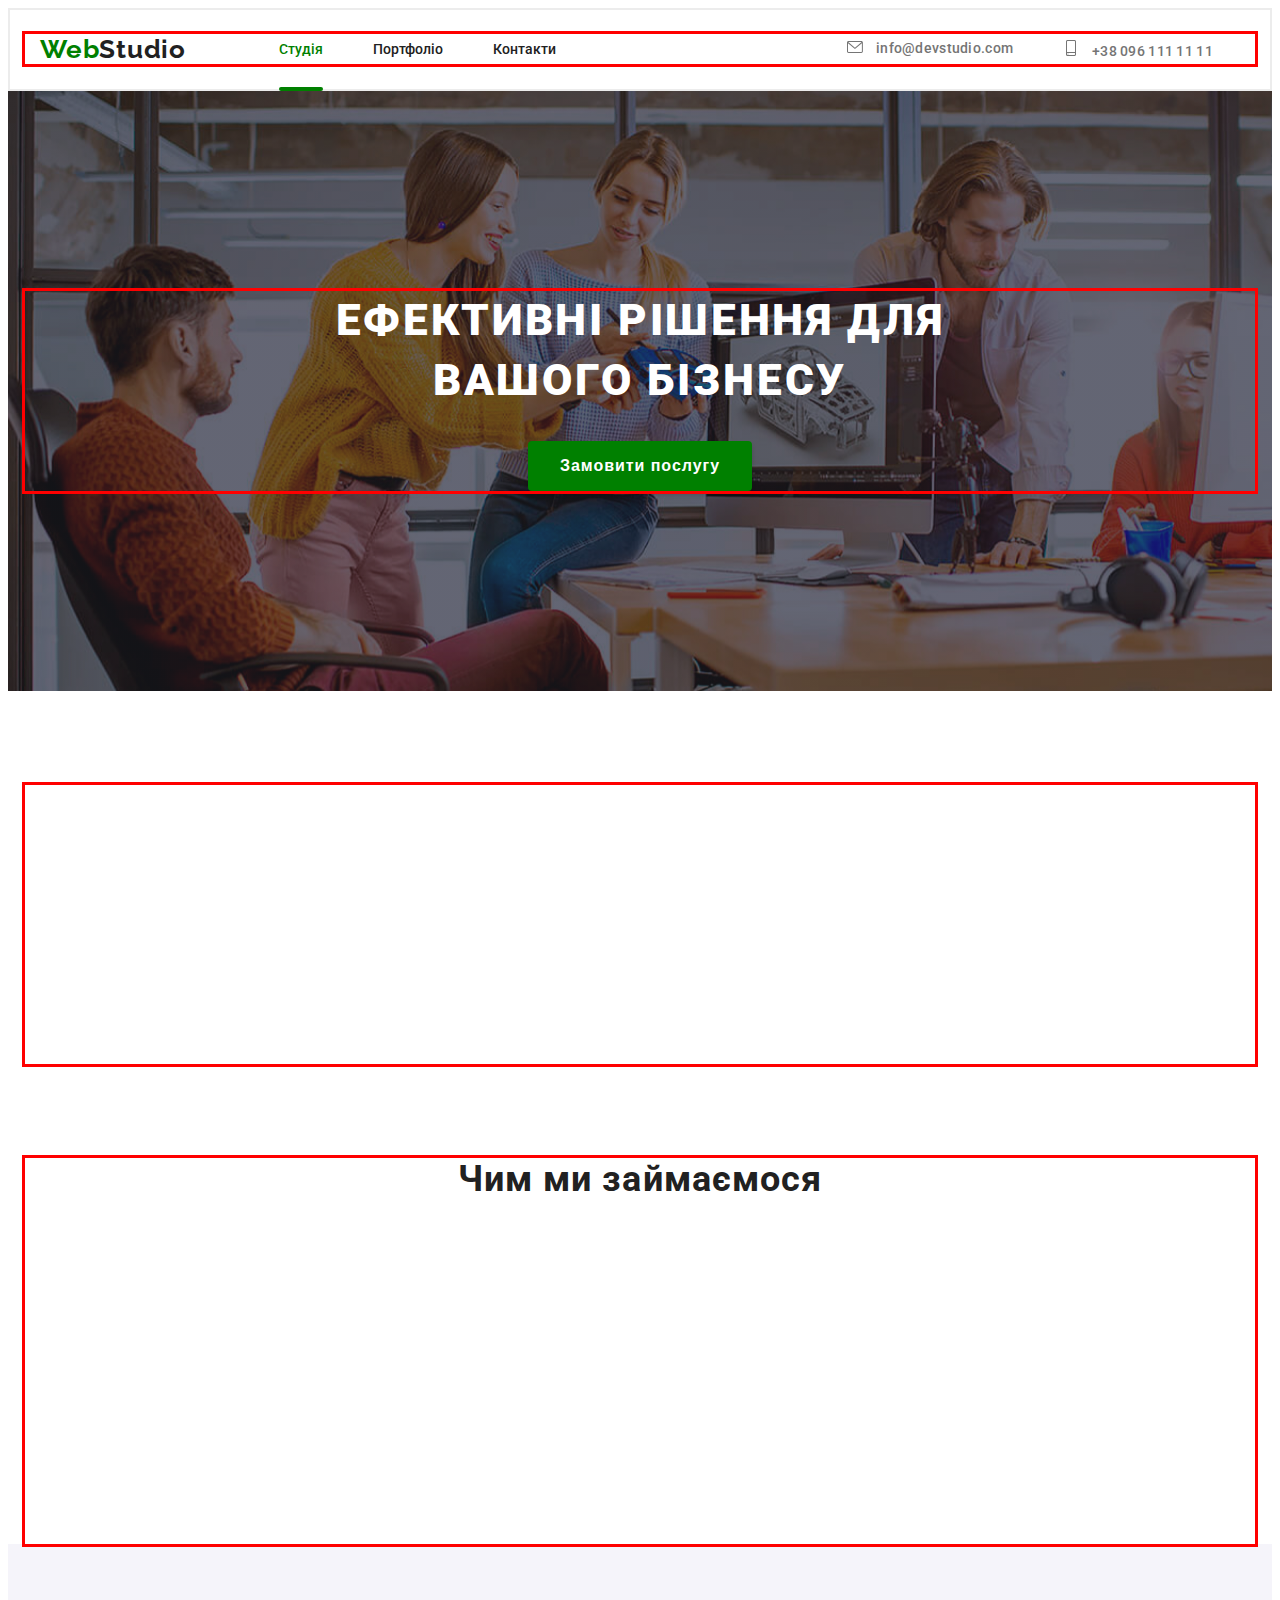
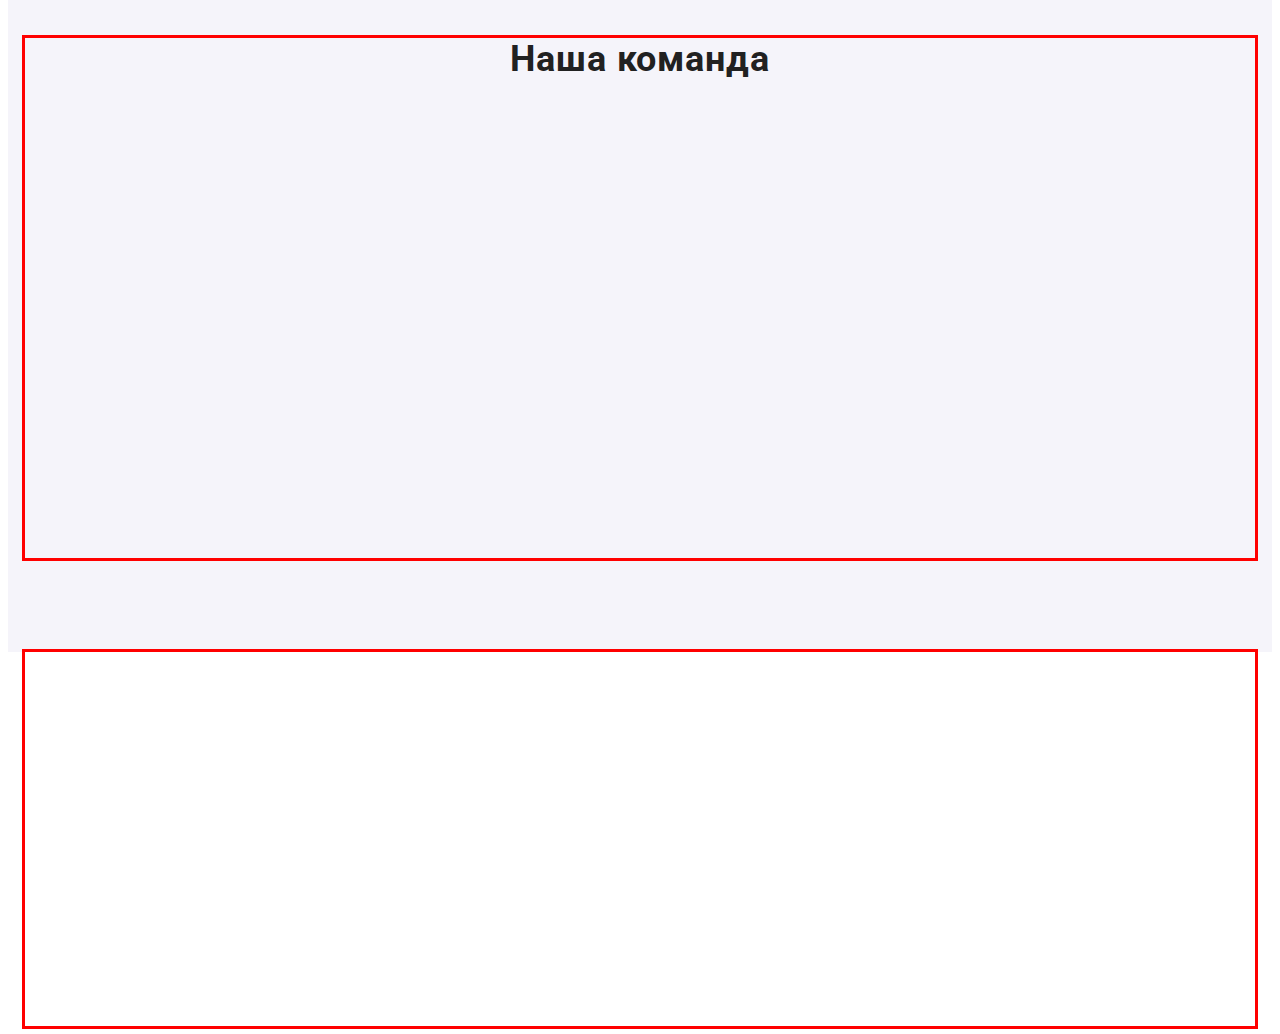
==== index.html @ 0316cc87 "adaptive" ====
<!DOCTYPE html>
<html lang="en">
  <head>
    <meta charset="UTF-8" />
    <meta name="viewport" content="width=device-width, initial-scale=1.0" />
    <title>Web Studio</title>
    <link rel="preconnect" href="https://fonts.googleapis.com" />
    <link rel="preconnect" href="https://fonts.gstatic.com" crossorigin />
    <link
      href="https://fonts.googleapis.com/css2?family=Raleway:wght@700&family=Roboto:wght@400;500;700;900&display=swap"
      rel="stylesheet"
    />
    <link
    rel="stylesheet"
    href="https://cdnjs.cloudflare.com/ajax/libs/animate.css/4.1.1/animate.min.css"
  />
  <link href="https://unpkg.com/aos@2.3.1/dist/aos.css" rel="stylesheet">
    <link rel="stylesheet" href="https://cdnjs.cloudflare.com/ajax/libs/modern-normalize/2.0.0/modern-normalize.min.css" integrity="sha512-4xo8blKMVCiXpTaLzQSLSw3KFOVPWhm/TRtuPVc4WG6kUgjH6J03IBuG7JZPkcWMxJ5huwaBpOpnwYElP/m6wg==" crossorigin="anonymous" referrerpolicy="no-referrer" />
    <link rel="stylesheet" href="./css/main.css">
  </head>
  <body>
    <!-- header -->
    <header class="header">
      <div class="container header__box" >
        <a href="./index.html"
          class="header__links"><span class="header__span1">Web</span><span class="header__span2">Studio</span></a
        >
        <ul class="header__list">
          <li class="header__item">
            <a href="./index.html" class="header__link header__after header__color">Студія</a>
          </li>
          <li class="header__item">
            <a href="./portfolio.html" class="header__link">Портфоліо</a>
          </li>
          <li class="header__item">
            <a href="" class="header__link">Контакти</a>
          </li>
        </ul>
        <ul class="header__lists">
          <li class="header__items">
            <svg class="header__email">
              <use href="./img/symboldefts.svg/icon.svg#icon-envelope"></use>
            </svg>
            <a href="mailto:info@devstudio.com" class="header__tel">info@devstudio.com</a>
          </li>
          <li class="header__items">
            <svg class="header__phone">
              <use href="./img/symboldefts.svg/icon.svg#icon-smartphone"></use>
            </svg>
            <a href="tel:+380961111111"  class="header__tel">+38 096 111 11 11</a>
          </li>
        </ul>
       <button class="header__button">
        <svg class="header__icon-menu">
          <use href="./img/symboldefts.svg/icon.svg#icon-menu"></use>
        </svg>
       </button>
       
      </div>
    </header>

    <!-- information -->

    <section class="information">
      <div class="container">
        <h1 class="information__title animate__heartBeat">ЕФЕКТИВНІ РІШЕННЯ ДЛЯ ВАШОГО БІЗНЕСУ</h1>
        <button type="button" class="information__button" data-modal-open>Замовити послугу</button>
      </div>
    </section>

    <!-- info -->

    <section class="info">
      <div class="container">
        <ul class="info__list">
          <li class="info__item1 info__item" data-aos="flip-left">
            <h2 class="info__text">Увага до деталей</h2>
            <p class="info__description">
              Ідейні міркування, і навіть початок повсякденної роботи з
              формування позиції.
            </p>
          </li>
          <li class="info__item2 info__item" data-aos="flip-left">
            <h2 class="info__text2">Пунктуальність</h2>
            <p class="info__description">
              Завдання організації, особливо рамки і місце навчання кадрів тягне
              у себе.
            </p>
          </li>
          <li class="info__item3 info__item" data-aos="flip-left">
            <h2 class="info__text3">Планування</h2>
            <p class="info__description">
              Так само консультація з широким активом значною мірою зумовлює.
            </p>
          </li>
          <li class="info__item4 info__item" data-aos="flip-left">
            <h2 class="info__text4">Сучасні технології</h2>
            <p class="info__description">
              Значимість цих проблем настільки очевидна, що реалізація планових
              завдань.
            </p>
          </li>
        </ul>
      </div>
    </section>

    <!-- labor -->

    <section class="labor">
      <div class="container">
        <h2 class="labor__title">Чим ми займаємося</h2>
        <ul class="labor__list">
          <li class="labor__item" data-aos="flip-left">
            
            <img src="./img/services2.jpg" class="labor__img" alt="img1" />
                <button class="labor__btn">ДЕСКТОПНІ ДОДАТКИ</button>
          </li>
          <li class="labor-item" data-aos="flip-left">
            <img src="./img/services1.jpg" class="labor__img" alt="imgsection" />
            <button class="labor__btn">МОБІЛЬНІ ДОДАТКИ</button>
          </li>
          <li class="labor-item" data-aos="flip-left">
            <img src="./img/services3.jpg" class="labor__img" alt="img3" />
            <button class="labor__btn">ДИЗАЙНЕРСЬКІ РІШЕННЯ</button>
          </li>
        </ul>
      </div>
    </section>

    <!-- employees -->

    <section class="employees">
      <div class="container">
        <h2 class="employees__title">Наша команда</h2>
        <ul class="employees__list">
          <li class="employees__item" data-aos="zoom-in-up">
            <img  src="./img/employees.jpg" class="employees__img" alt="employees"/>
            <h3 class="employees__text">Ігор Дем'яненко</h3>
            <p class="employees__description">Product Designer</p>
            <ul class="employees__svg-list">
              <li class="employees__svg-item">
            <svg class="employees__svg">
              <use href="./img/symboldefts.svg/icon.svg#icon-instagram"></use>
            </svg>
          </li>
          <li class="employees__svg-item">
            <svg class="employees__svg">
              <use href="./img/symboldefts.svg/icon.svg#icon-twitter">
            </svg>
          </li>
          <li class="employees__svg-item">
            <svg class="employees__svg">
              <use href="./img/symboldefts.svg/icon.svg#icon-facebook">
            </svg>
          </li>
          <li class="employees__svg-item">
            <svg class="employees__svg">
              <use href="./img/symboldefts.svg/icon.svg#icon-linkedin">
            </svg>
          </li>
          </ul>
          </li>
          <li class="employees__item" data-aos="zoom-in-up">
            <img src="./img/employees3.jpg" class="employees-img" alt="employees3"/>
            <h3 class="employees__text">Ольга Рєпіна</h3>
            <p class="employees__description">Frontend Developer</p>
            <ul class="employees__svg-list">
              <li class="employees__svg-item">
            <svg class="employees__svg">
              <use href="./img/symboldefts.svg/icon.svg#icon-instagram"></use>
            </svg>
          </li>
          <li class="employees__svg-item">
            <svg class="employees__svg">
              <use href="./img/symboldefts.svg/icon.svg#icon-twitter">
            </svg>
          </li>
          <li class="employees__svg-item">
            <svg class="employees__svg">
              <use href="./img/symboldefts.svg/icon.svg#icon-facebook">
            </svg>
          </li>
          <li class="employees__svg-item">
            <svg class="employees__svg">
              <use href="./img/symboldefts.svg/icon.svg#icon-linkedin">
            </svg>
          </li>
          </ul>
          </li>
          <li class="employees__item" data-aos="zoom-in-up">
            <img
              src="./img/employees2.jpg"
              class="employees-img"
              alt="employees2"
            />
            <h3 class="employees__text" >Микола Тарасов</h3>
            <p class="employees__description">Marketing</p>
            <ul class="employees__svg-list">
              <li class="employees__svg-item">
            <svg class="employees__svg">
              <use href="./img/symboldefts.svg/icon.svg#icon-instagram"></use>
            </svg>
          </li>
          <li class="employees__svg-item">
            <svg class="employees__svg">
              <use href="./img/symboldefts.svg/icon.svg#icon-twitter">
            </svg>
          </li>
          <li class="employees__svg-item">
            <svg class="employees__svg">
              <use href="./img/symboldefts.svg/icon.svg#icon-facebook">
            </svg>
          </li>
          <li class="employees__svg-item">
            <svg class="employees__svg">
              <use href="./img/symboldefts.svg/icon.svg#icon-linkedin">
            </svg>
          </li>
          </ul>
          </li>
          <li class="employees__item" data-aos="zoom-in-up">
            <img src="./img/imemployees4.jpg" class="employees-img" alt="employees4"/>
            <h3 class="employees__text">Михайло Єрмаков</h3>
            <p class="employees__description">UI Designer</p>
            <ul class="employees__svg-list">
              <li class="employees__svg-item">
            <svg class="employees__svg">
              <use href="./img/symboldefts.svg/icon.svg#icon-instagram"></use>
            </svg>
          </li>
          <li class="employees__svg-item">
            <svg class="employees__svg">
              <use href="./img/symboldefts.svg/icon.svg#icon-twitter">
            </svg>
          </li>
          <li class="employees__svg-item">
            <svg class="employees__svg">
              <use href="./img/symboldefts.svg/icon.svg#icon-facebook">
            </svg>
          </li>
          <li class="employees__svg-item">
            <svg class="employees__svg">
              <use href="./img/symboldefts.svg/icon.svg#icon-linkedin">
            </svg>
          </li>
          </ul>
          </li>
        </ul>
      </div>
    </section>
     <section class="customers">
      <div class="container">
      <h2 class="customers__title" data-aos="fade-right"
      data-aos-offset="300"
      data-aos-easing="ease-in-sine">Постійні клієнти</h2>
      <ul class="customers__list">
        
        <li class="customers__item" data-aos="fade-up"
        data-aos-duration="3000">
        <svg class="customers__svg">
          <use href="./img/symboldefts.svg/icon.svg#icon-logo"></use>
        </svg>
      </li>
        <li class="customers__item" data-aos="fade-up"
        data-aos-duration="3000">
        <svg class="customers__svg">
          <use href="./img/symboldefts.svg/icon.svg#icon-company"></use>
        </svg>
      </li>
        <li class="customers__item" data-aos="fade-up"
        data-aos-duration="3000">
        <svg class="customers__svg">
          <use href="./img/symboldefts.svg/icon.svg#icon-company2"></use>
        </svg>
      </li>
        <li class="customers__item" data-aos="fade-up"
        data-aos-duration="3000">
        <svg class="customers__svg">
          <use href="./img/symboldefts.svg/icon.svg#icon-logo-faster"></use>
        </svg>
      </li>
        <li class="customers__item" data-aos="fade-up"
        data-aos-duration="3000">
        <svg class="customers__svg">
          <use href="./img/symboldefts.svg/icon.svg#icon-brand"></use>
        </svg>
      </li>
      <li class="customers__item" data-aos="fade-up"
      data-aos-duration="3000">
      <svg class="customers__svg">
        <use href="./img/symboldefts.svg/icon.svg#icon-company3"></use>
      </svg>
    </li>
      </ul>
    </div>
    </section>
      <!-- <footer class="foot">
      <div class="container  box-container">
        <div class="foot__flex">
        <div class="flex__footer">
        <h2 class="foot__text">
          <span class="foot__span1">Web</span><span class="foot__span2">Studio</span>
        </h2>
        <div class="foot__email-tel">
        <address class="foot__adres">м. Київ, пр-т Лесі Українки, 26</address>

        <a href="mailto:info@devstudio.com" class="foot__mailto">info@devstudio.com</a>
        <a href="tel:+380961111111" class="foot__tel">+38 096 111 11 11</a>
      </div>
      </div>
    <div class="footer__flex-footer2"> 
        <h2 class="foot__sot-title">ПРИЄДНУЙТЕСЬ</h2>
        <ul class="foot__svg-list">
          <li class="foot__svg-item">
        <svg class="foot__svg">
          <use href="./img/symboldefts.svg/icon.svg#icon-instagram"></use>
        </svg>
      </li>
      <li class="foot__svg-item">
        <svg class="foot__svg">
          <use href="./img/symboldefts.svg/icon.svg#icon-twitter"></svg>
        </svg>
      </li>
      <li class="foot__svg-item">
        <svg class="foot__svg">
          <use href="./img/symboldefts.svg/icon.svg#icon-facebook"></svg>
        </svg>
      </li>
      <li class="foot__svg-item">
        <svg class="foot__svg">
          <use href="./img/symboldefts.svg/icon.svg#icon-linkedin"></svg>
        </svg>
      </li>
      </ul>
  </div>

  <div class="flex__footer3">
    <h2 class="foot__flex-title">Підишіться на розсилку</h2>
    <form action="">
    <input type="email" placeholder="E-mail" class="foot__flex-input">
    <button type="button" class="foot__flex-button">Підписатися
      <svg class="foot__telega" xmlns="http://www.w3.org/2000/svg" width="24" height="24" viewBox="0 0 24 24" fill="none">
        <path d="M24 0L0 13.5L7.66994 16.3407L19.5 5.25002L10.5017 17.3896L10.509 17.3923L10.5 17.3896V24.0001L14.8013 18.982L20.2501 21.0001L24 0Z" fill="white"/>
        </svg>
      </button>
    </form>
  </div>
</div>
</div>

    </footer>   -->
    <!-- <div class="beckgdrop is-hidden" data-modal>
      <div class="beckgdrop__modal">
        <div class="beckgdrop__close-box" data-modal-close>
        <svg class="beckgdrop__close">
          <use href="./img/symboldefts.svg/icon.svg#icon-close"></use>
        </svg>
      </div>
        <h2 class="beckgdrop__modal-title">Залиште свої дані, ми вам передзвонимо</h2>
        <h1 class="title">
          
        </h1>
        <form action="">
          <ul class="beckgdrop__form-list">
            <li class="beckgdrop__form-item">
          <p class="beckgdrop__fotm-title">Ім'я</p>
          <div class="beckgdrop__box">
            <svg class="beckgdrop__modal-svg">
              <use href="./img/symboldefts.svg/icon.svg#icon-person"></use>
            </svg>
          <input type="text" class="beckgdrop__form-input">
          
        </div>
        </li>
        <li class="beckgdrop__form-item">
          <p class="beckgdrop__fotm-title">Телефон</p>
          <div class="beckgdrop__box">
            <svg class="beckgdrop__modal-svg">
              <use href="./img/symboldefts.svg/icon.svg#icon-phone"></use>
            </svg>
          <input type="tel" class="beckgdrop__form-input">
          
        </div>
        </li>
        <li class="beckgdrop__form-item">
          <p class="beckgdrop__fotm-title">Пошта</p>
          <div class="beckgdrop__box">
            <svg class="beckgdrop__modal-svg">
              <use href="./img/symboldefts.svg/icon.svg#icon-email"></use>
            </svg>
          <input type="email" class="beckgdrop__form-input">
        </div>
        </li>
        <li class="beckgdrop__form-item">
          <p class="beckgdrop__fotm-title">Коментар</p>
          <div class="beckgdrop__box-big">
          <input type="text" class="beckgdrop__input-for" placeholder="Введіть текст">
        </div>
        </li>
        </ul>
        <div class="beckgdrop__modal-box">
          <input class="beckgdrop__modal-checkbox" type="checkbox">
          <p class="beckgdrop__modal-description">Погоджуюся з розсилкою та приймаю  <span class="beckgdrop__modal-span">Умови договору</span></p>
        </div>
        <button class="beckgdrop__modal-button" type="submit">Відправити</button>
        </form>
      </div>
    </div> -->
    <script src="https://unpkg.com/aos@2.3.1/dist/aos.js"></script>
    <script>
      AOS.init();
    </script>
    <script src="./js/modal.js"></script>
  </body>
</html>
---- css/main.css ----
h1, h2, ul, li, h3, a, div, p {
  padding: 0;
  margin: 0;
}

a {
  text-decoration: none;
}

img {
  display: block;
  width: 100%;
  max-width: 100%;
  height: auto;
}

li {
  list-style: none;
}

button {
  border: none;
  background: none;
}

input {
  outline: none;
}

.beckgdrop__box-big, .beckgdrop__box, .beckgdrop__close-box, .foot__svg-item, .customers__svg, .customers__item, .employees__svg-item, .header__tel:focus, .header__tel, .header__items, .header__link:focus, .header__link, .header__item {
  transition-duration: 250ms;
  transition-timing-function: cubic-bezier(0.4, 0, 0.2, 1);
}

.container {
  width: 100%;
  margin: 0 auto;
  padding: 0 15px;
  outline: solid red;
}
@media screen and (min-width: 480px) {
  .container {
    max-width: 480px;
  }
}
@media screen and (min-width: 768px) {
  .container {
    max-width: 768px;
  }
}
@media screen and (min-width: 1200px) {
  .container {
    max-width: 1200px;
  }
}

.but {
  width: 24px;
  height: 24px;
  fill: #fff;
  margin-top: 13px;
}

body {
  font-family: Roboto;
  font-size: 14px;
}

ul {
  list-style: none;
}

a {
  text-decoration: none;
}

button:hover {
  cursor: pointer;
}

.header {
  padding-bottom: 25px;
  padding-top: 10px;
  border: #ECECEC solid 2px;
}
@media screen and (min-width: 768px) {
  .header {
    padding-top: 14px;
  }
}
@media screen and (min-width: 1200px) {
  .header {
    padding-top: 24px;
  }
}
.header__links {
  text-align: center;
  animation-name: fone;
  animation-duration: 2s;
}
.header__span1 {
  color: green;
  font-family: Raleway;
  font-size: 24px;
  font-weight: 700;
  line-height: normal;
  letter-spacing: 0.72px;
}
@media screen and (min-width: 1200px) {
  .header__span1 {
    letter-spacing: 0.78px;
    font-size: 26px;
  }
}
.header__span2 {
  color: #212121;
  font-family: Raleway;
  font-size: 24px;
  font-weight: 700;
  line-height: normal;
  letter-spacing: 0.72px;
}
@media screen and (min-width: 1200px) {
  .header__span2 {
    letter-spacing: 0.78px;
    font-size: 26px;
  }
}
.header__list {
  display: none;
}
@media screen and (min-width: 768px) {
  .header__list {
    margin-left: 88px;
    gap: 50px;
    display: flex;
  }
}
@media screen and (min-width: 1200px) {
  .header__list {
    margin-left: 93px;
    gap: 50px;
  }
}
.header__item {
  position: relative;
  transition-property: fill;
}
.header__link {
  color: #212121;
  font-size: 14px;
  font-weight: 500;
  line-height: normal;
  transition-property: color;
}
.header__link:focus {
  color: green;
  font-size: 14px;
  font-weight: 500;
  line-height: normal;
  transition-property: color;
}
.header__link:hover {
  color: green;
}
.header__after::after {
  display: block;
  content: "";
  border-radius: 2px;
  background: green;
  width: 100%;
  height: 4px;
  position: absolute;
  top: 46px;
  left: 0px;
}
.header__color {
  color: green;
}
.header__lists {
  display: none;
}
@media screen and (min-width: 768px) {
  .header__lists {
    gap: 10px;
    display: flex;
    flex-direction: column;
    margin-left: 73px;
  }
}
@media screen and (min-width: 1200px) {
  .header__lists {
    gap: 50px;
    flex-direction: row;
    margin-left: 291px;
  }
}
.header__items {
  align-items: center;
  transition-property: fill;
}
.header__items:hover .header__email {
  fill: green;
}
.header__items:hover .header__phone {
  fill: green;
}
.header__email {
  width: 16px;
  height: 12px;
  width: 16px;
  height: 12px;
  margin-right: 10px;
  fill: #757575;
}
.header__phone {
  fill: #757575;
  width: 16px;
  height: 16px;
  margin-right: 10px;
}
.header__tel {
  color: #757575;
  font-size: 14px;
  font-weight: 500;
  line-height: normal;
  letter-spacing: 0.28px;
  transition-property: color;
}
.header__tel:focus {
  color: green;
  font-size: 14px;
  font-weight: 500;
  line-height: normal;
  letter-spacing: 0.28px;
  transition-property: color;
}
.header__tel:hover {
  color: green;
}
.header__icon-menu {
  width: 40px;
  height: 40px;
  margin-left: auto;
}
@media screen and (min-width: 768px) {
  .header__icon-menu {
    display: none;
  }
}
.header__button {
  margin-left: auto;
}
@media screen and (min-width: 768px) {
  .header__button {
    display: none;
  }
}
@media screen and (min-width: 1200px) {
  .header__button {
    display: none;
  }
}
.header__box {
  display: flex;
  align-items: center;
}

.information {
  background-image: linear-gradient(rgba(47, 48, 58, 0.4), rgba(47, 48, 58, 0.4)), url(../img/Img.png);
  background-size: cover;
  font-size: 44px;
  margin-left: auto;
  margin-right: auto;
  max-width: 1600px;
  padding-top: 200px;
  padding-bottom: 200px;
}
.information__title {
  margin-left: auto;
  margin-right: auto;
  color: #fff;
  text-align: center;
  font-size: 26px;
  font-weight: 900;
  line-height: 161.538%;
  letter-spacing: 1.56px;
  text-transform: uppercase;
  margin-bottom: 30px;
}
@media screen and (min-width: 768px) {
  .information__title {
    width: 360px;
  }
}
@media screen and (min-width: 1200px) {
  .information__title {
    line-height: 136.364%;
    letter-spacing: 2.64px;
    font-size: 44px;
    width: 696px;
  }
}
.information__button:focus {
  border-radius: 4px;
  background: green;
  box-shadow: 0px 4px 4px 0px rgba(0, 0, 0, 0.15);
  font-size: 16px;
  font-weight: 700;
  line-height: 187.5%;
  letter-spacing: 0.96px;
  color: #fff;
  font-size: 16px;
  margin-left: 492px;
  padding-left: 32px;
  padding-top: 10px;
  padding-bottom: 10px;
  padding-right: 32px;
}
.information__button {
  display: block;
  margin-right: auto;
  margin-left: auto;
  border-radius: 4px;
  background: green;
  box-shadow: 0px 4px 4px 0px rgba(0, 0, 0, 0.15);
  font-size: 16px;
  font-weight: 700;
  line-height: 187.5%;
  letter-spacing: 0.96px;
  color: #fff;
  font-size: 16px;
  padding-left: 24px;
  padding-right: 24px;
  padding-top: 10px;
  padding-bottom: 10px;
}
@media screen and (min-width: 1200px) {
  .information__button {
    padding-left: 32px;
    padding-right: 32px;
  }
}

.info {
  padding-top: 60px;
  padding-bottom: 60px;
}
@media screen and (min-width: 1200px) {
  .info {
    padding-top: 94px;
    padding-bottom: 94px;
  }
}
.info__list {
  display: block;
  gap: 30px;
}
@media screen and (min-width: 768px) {
  .info__list {
    display: flex;
    flex-wrap: wrap;
  }
}
@media screen and (min-width: 1200px) {
  .info__list {
    display: flex;
    gap: 30px;
  }
}
.info__item1::before {
  background-color: #F5F4FA;
  background-repeat: no-repeat;
  content: "";
  background-image: url(../img/antenna\ 1.png);
  background-position: center;
  display: block;
  margin-bottom: 30px;
  height: 120px;
}
@media screen and (min-width: 768px) {
  .info__item1::before {
    width: 354px;
    height: 120px;
  }
}
@media screen and (min-width: 1200px) {
  .info__item1::before {
    width: 270px;
    height: 120px;
  }
}
.info__item {
  max-width: 450px;
}
@media screen and (min-width: 768px) {
  .info__item {
    max-width: 354px;
  }
}
@media screen and (min-width: 1200px) {
  .info__item {
    max-width: 270px;
  }
}
.info__text {
  color: #212121;
  font-size: 14px;
  font-weight: 700;
  line-height: normal;
  letter-spacing: 0.42px;
  text-transform: uppercase;
  margin-bottom: 12px;
  text-align: center;
}
@media screen and (min-width: 768px) {
  .info__text {
    text-align: left;
  }
}
.info__description {
  color: #757575;
  font-size: 14px;
  font-weight: 400;
  line-height: 171.429%;
  letter-spacing: 0.42px;
  margin-bottom: 30px;
}
.info__item2::before {
  background-color: #F5F4FA;
  content: "";
  height: 120px;
  background-repeat: no-repeat;
  background-image: url(../img/clock\ 1.png);
  background-position: center;
  display: block;
  margin-bottom: 30px;
}
@media screen and (min-width: 768px) {
  .info__item2::before {
    width: 354px;
    height: 120px;
  }
}
@media screen and (min-width: 1200px) {
  .info__item2::before {
    width: 270px;
    height: 120px;
  }
}
.info__text2 {
  color: #212121;
  font-size: 14px;
  font-weight: 700;
  line-height: normal;
  letter-spacing: 0.42px;
  text-transform: uppercase;
  margin-bottom: 12px;
  text-align: center;
}
@media screen and (min-width: 768px) {
  .info__text2 {
    text-align: left;
  }
}
.info__item3::before {
  background-color: #F5F4FA;
  content: "";
  max-width: 450px;
  height: 120px;
  background-repeat: no-repeat;
  display: block;
  background-image: url(../img/diagram\ 1.png);
  margin-bottom: 30px;
  background-position: center;
}
@media screen and (min-width: 768px) {
  .info__item3::before {
    width: 354px;
    height: 120px;
  }
}
@media screen and (min-width: 1200px) {
  .info__item3::before {
    width: 270px;
    height: 120px;
  }
}
.info__text3 {
  color: #212121;
  font-size: 14px;
  font-weight: 700;
  line-height: normal;
  letter-spacing: 0.42px;
  text-transform: uppercase;
  margin-bottom: 12px;
  text-align: center;
}
@media screen and (min-width: 768px) {
  .info__text3 {
    text-align: left;
  }
}
.info__item4::before {
  background-color: #F5F4FA;
  content: "";
  max-width: 450px;
  height: 120px;
  background-repeat: no-repeat;
  display: block;
  background-image: url(../img/astronaut\ 1.png);
  background-position: center;
  margin-bottom: 30px;
}
@media screen and (min-width: 768px) {
  .info__item4::before {
    width: 354px;
    height: 120px;
  }
}
@media screen and (min-width: 1200px) {
  .info__item4::before {
    width: 270px;
    height: 120px;
  }
}
.info__text4 {
  color: #212121;
  font-size: 14px;
  font-weight: 700;
  line-height: normal;
  letter-spacing: 0.42px;
  text-transform: uppercase;
  margin-bottom: 12px;
  text-align: center;
}
@media screen and (min-width: 768px) {
  .info__text4 {
    text-align: left;
  }
}

.labor {
  padding-bottom: 94px;
  padding-top: 0px;
  display: none;
}
@media screen and (min-width: 1200px) {
  .labor {
    display: inline;
  }
}
.labor__title {
  color: #212121;
  text-align: center;
  font-size: 36px;
  font-weight: 700;
  line-height: normal;
  letter-spacing: 1.08px;
  margin-bottom: 50px;
}
.labor__list {
  display: flex;
  gap: 30px;
}
.labor__btn {
  width: 370px;
  height: 70px;
  background: rgba(47, 48, 58, 0.8);
  color: #fff;
  text-align: center;
  font-family: Roboto;
  font-size: 14px;
  font-weight: 700;
  letter-spacing: 0.42px;
  position: absolute;
  bottom: 0px;
  left: 0px;
}
.labor__item {
  position: relative;
}

.employees {
  padding-top: 94px;
  padding-bottom: 94px;
  background: #F5F4FA;
}
.employees__title {
  color: #212121;
  text-align: center;
  font-size: 28px;
  font-weight: 700;
  line-height: normal;
  letter-spacing: 1.08px;
  margin-bottom: 50px;
}
@media screen and (min-width: 1200px) {
  .employees__title {
    letter-spacing: 0.84px;
    font-size: 36px;
  }
}
.employees__list {
  display: flex;
  margin-left: auto;
  margin-right: auto;
  flex-direction: column;
  gap: 30px;
}
@media screen and (min-width: 768px) {
  .employees__list {
    flex-direction: row;
    flex-wrap: wrap;
  }
}
.employees__item {
  background-color: #fff;
  box-shadow: 0px 2px 1px 0px rgba(0, 0, 0, 0.2), 0px 1px 1px 0px rgba(0, 0, 0, 0.14), 0px 1px 3px 0px rgba(0, 0, 0, 0.12);
  border-radius: 0px 0px 4px 4px;
}
@media screen and (min-width: 768px) {
  .employees__item {
    width: 354px;
    height: 536px;
  }
}
@media screen and (min-width: 1200px) {
  .employees__item {
    width: 270px;
    height: 428px;
  }
}
.employees__text {
  color: #212121;
  text-align: center;
  font-size: 16px;
  font-weight: 500;
  line-height: normal;
  letter-spacing: 0.48px;
  padding-top: 30px;
}
.employees__description {
  color: #757575;
  text-align: center;
  font-size: 16px;
  font-weight: 400;
  line-height: 118.75%;
  letter-spacing: 0.48px;
  padding-top: 10px;
}
.employees__svg-list {
  display: flex;
  gap: 10px;
  margin-left: 32px;
  padding-top: 28px;
  margin-right: 32px;
  padding-top: 20px;
  padding-bottom: 36px;
  justify-content: center;
}
.employees__svg-item {
  border-radius: 50%;
  transition-property: background-color;
}
.employees__svg-item:hover .employees__svg {
  fill: #fff;
}
.employees__svg {
  width: 20px;
  height: 20px;
  fill: #757575;
}
.employees__svg-item:hover {
  background-color: green;
  border-radius: 50%;
}
.employees__svg-item:hover {
  background-color: green;
  border-radius: 50%;
}
.employees__svg-item {
  width: 44px;
  height: 44px;
  text-align: center;
  padding-left: 12px;
  padding-top: 12px;
  padding-right: 12px;
  padding-bottom: 12px;
}
.employees__svg-item {
  width: 44px;
  height: 44px;
  text-align: center;
  padding-left: 12px;
  padding-top: 12px;
  padding-right: 12px;
  padding-bottom: 12px;
  border-radius: 50%;
  background-color: rgba(255, 255, 255, 0.1);
  transition-property: background-color;
}

.customers__title {
  text-align: center;
  font-family: Roboto;
  font-size: 28px;
  font-style: normal;
  font-weight: 700;
  line-height: normal;
  letter-spacing: 0.84px;
  padding-top: 60px;
  margin-bottom: 30px;
}
@media screen and (min-width: 1200px) {
  .customers__title {
    font-size: 36px;
    line-height: 1.16;
    padding-top: 94px;
    margin-bottom: 50px;
  }
}
.customers__list {
  display: flex;
  flex-wrap: wrap;
  gap: 30px;
  padding-bottom: 94px;
  justify-content: center;
}
.customers__item {
  width: 210px;
  height: 92px;
  border-radius: 4px;
  border: 1px solid #AFB1B8;
  transition-property: color;
}
@media screen and (min-width: 768px) {
  .customers__item {
    width: 226px;
    height: 92px;
  }
}
@media screen and (min-width: 1200px) {
  .customers__item {
    width: 170px;
    height: 92px;
  }
}
.customers__item:hover {
  border: 1px solid green;
}
.customers__item:hover .customers__svg {
  fill: green;
}
.customers__svg {
  width: 106px;
  height: 60px;
  fill: grey;
  margin-top: 16px;
  margin-bottom: 16px;
  margin-left: 52px;
  margin-right: 52px;
  transition-property: fill;
}
@media screen and (min-width: 768px) {
  .customers__svg {
    margin-left: 60px;
    margin-right: 60px;
  }
}
@media screen and (min-width: 768px) and (min-width: 1200px) {
  .customers__svg {
    margin-left: 32px;
    margin-right: 32px;
  }
}
.customers__svg:hover {
  fill: green;
}

.foot {
  background-color: #2F303A;
  margin-left: auto;
  margin-right: auto;
  padding-top: 60px;
  padding-bottom: 60px;
}
.foot__flex {
  display: flex;
  flex-direction: column;
}
.foot__flex-footer {
  margin-right: 70px;
  height: 100px;
}
.foot__svg {
  width: 20px;
  height: 20px;
  fill: #757575;
}
.foot__svg-list {
  display: flex;
  gap: 10px;
  margin-left: 32px;
  padding-top: 28px;
  margin-right: 32px;
  padding-top: 20px;
}
.foot__span1 {
  color: green;
  font-family: Raleway;
  font-size: 24px;
  font-weight: 700;
  line-height: normal;
  letter-spacing: 0.78px;
}
@media screen and (min-width: 1200px) {
  .foot__span1 {
    font-size: 26px;
  }
}
.foot__span2 {
  color: #fff;
  font-family: Raleway;
  font-size: 24px;
  font-weight: 700;
  line-height: normal;
  letter-spacing: 0.78px;
}
@media screen and (min-width: 1200px) {
  .foot__span2 {
    font-size: 26px;
  }
}
.foot__email-tel {
  display: flex;
  flex-direction: column;
}
.foot__adres {
  color: #fff;
  font-size: 14px;
  font-weight: 400;
  line-height: 1.714;
  font-style: normal;
  margin-bottom: 9px;
}
.foot__tel {
  color: rgba(255, 255, 255, 0.6);
}
.foot__mailto {
  color: rgba(255, 255, 255, 0.6);
  font-size: 14px;
  font-weight: 400;
  line-height: 171.4%;
  margin-bottom: 9px;
}
.foot__sot-title {
  color: #fff;
  font-family: Roboto;
  font-size: 14px;
  font-style: normal;
  font-weight: 700;
  line-height: normal;
  letter-spacing: 0.42px;
  padding-left: 69px;
}
.foot__svg-item {
  border-radius: 50%;
  transition-property: background-color;
}
.foot__flex-title {
  color: #FFF;
  font-family: Roboto;
  font-size: 14px;
  font-style: normal;
  font-weight: 700;
  line-height: normal;
  letter-spacing: 0.42px;
  padding-left: 95px;
}
.foot__flex-input {
  padding-top: 15px;
  padding-bottom: 15px;
  padding-left: 16px;
  padding-right: 295px;
  color: rgba(255, 255, 255, 0.6);
  font-family: Roboto;
  font-size: 16px;
  font-style: normal;
  font-weight: 400;
  line-height: 20px;
  letter-spacing: 0.48px;
  width: 358px;
  height: 50px;
  border-radius: 4px;
  border: 1px solid rgba(255, 255, 255, 0.3);
  background: rgba(33, 150, 243, 0);
  box-shadow: 0px 4px 4px 0px rgba(0, 0, 0, 0.15);
  margin-left: 93px;
  margin-top: 20px;
}
.foot__svg-list {
  display: flex;
  gap: 10px;
  padding-top: 20px;
  padding-left: 35px;
}
.foot__svg-list {
  display: flex;
  gap: 10px;
  margin-left: 32px;
  padding-top: 28px;
  margin-right: 32px;
}
.foot__svg-item:hover .foot__svg {
  fill: #fff;
}
.foot__svg {
  width: 20px;
  height: 20px;
  fill: #fff;
}
.foot__svg-item:hover {
  background-color: green;
  border-radius: 50%;
}
.foot__svg-item:hover {
  background-color: green;
  border-radius: 50%;
}
.foot__svg-item {
  width: 44px;
  height: 44px;
  text-align: center;
  padding-left: 12px;
  padding-top: 12px;
  padding-right: 12px;
  padding-bottom: 12px;
}
.foot__svg-item {
  width: 44px;
  height: 44px;
  text-align: center;
  padding-left: 12px;
  padding-top: 12px;
  padding-right: 12px;
  padding-bottom: 12px;
  border-radius: 50%;
  background-color: rgba(255, 255, 255, 0.1);
  transition-property: background-color;
}
.foot__flex-button {
  padding-top: 10px;
  padding-bottom: 10px;
  padding-left: 28px;
  padding-right: 62px;
  color: #fff;
  text-align: center;
  font-family: Roboto;
  font-size: 16px;
  font-style: normal;
  font-weight: 700;
  line-height: 30px;
  letter-spacing: 0.96px;
  border-radius: 4px;
  background: green;
  box-shadow: 0px 4px 4px 0px rgba(0, 0, 0, 0.15);
  width: 200px;
  height: 50px;
  flex-shrink: 0;
  margin-left: 12px;
  position: relative;
}
.foot__telega {
  position: absolute;
  top: 13px;
  left: 148px;
}
.foot__text {
  margin-bottom: 20px;
}

.beckgdrop {
  display: flex;
  align-items: center;
  justify-content: center;
  width: 100%;
  height: 100%;
  background: rgba(0, 0, 0, 0.2);
  position: fixed;
  top: 0px;
  left: 0px;
  transition: opacity 250ms linear, visibility 250ms linear;
  transition-timing-function: cubic-bezier(0.4, 0, 0.2, 1);
}
.beckgdrop__modal {
  width: 528px;
  height: 581px;
  flex-shrink: 0;
  border-radius: 4px;
  background: #fff;
  box-shadow: 0px 1px 3px 0px rgba(0, 0, 0, 0.12), 0px 1px 1px 0px rgba(0, 0, 0, 0.14), 0px 2px 1px 0px rgba(0, 0, 0, 0.2);
}
.beckgdrop__close-box {
  width: 30px;
  height: 30px;
  display: flex;
  border: 1px solid rgba(0, 0, 0, 0.1);
  border-radius: 50%;
  margin-left: 490px;
  margin-top: 8px;
  margin-right: 8px;
  align-items: center;
  justify-content: center;
  transition-property: fill;
}
.beckgdrop__close-box:hover .beckgdrop__close {
  fill: green;
}
.beckgdrop__close {
  width: 18px;
  height: 18px;
  cursor: pointer;
}
.beckgdrop__modal-title {
  margin-left: 40px;
  margin-right: 40px;
}
.beckgdrop__form-list {
  padding-left: 41px;
  padding-right: 39px;
  margin-top: 2px;
}
.beckgdrop__fotm-title {
  color: #757575;
  font-family: Roboto;
  font-size: 12px;
  font-style: normal;
  font-weight: 400;
  line-height: normal;
  margin-top: 10px;
}
.beckgdrop__box {
  width: 448px;
  height: 40px;
  border-radius: 4px;
  border: 1px solid rgba(33, 33, 33, 0.2);
  padding-top: 11px;
  padding-bottom: 11px;
  padding-left: 12px;
  padding-right: 12px;
  transition-property: border, fill;
}
.beckgdrop__box:hover {
  fill: green;
  border: 1px solid green;
  cursor: pointer;
}
.beckgdrop__modal-svg {
  width: 18px;
  height: 18px;
}
.beckgdrop__form-input {
  border: none;
  width: 394px;
}
.beckgdrop__box-big {
  display: block;
  width: 448px;
  height: 120px;
  border-radius: 4px;
  border: 1px solid rgba(33, 33, 33, 0.2);
  padding: 12px 16px 82px 16px;
  transition-property: border;
}
.beckgdrop__box-big:hover {
  border: 1px solid green;
}
.beckgdrop__input-for {
  outline: none;
  border: none;
  color: rgba(117, 117, 117, 0.5);
  font-family: "Roboto";
  font-size: 12px;
  font-style: normal;
  font-weight: 400;
  line-height: normal;
  letter-spacing: 0.12px;
  width: 400px;
}
.beckgdrop__modal-box {
  display: flex;
  margin-top: 20px;
  margin-bottom: 30px;
  gap: 7px;
  padding-left: 54px;
  padding-right: 39px;
}
.beckgdrop__modal-checkbox:hover {
  cursor: pointer;
}
.beckgdrop__modal-span {
  color: green;
  font-family: "Roboto";
  font-size: 14px;
  font-style: normal;
  font-weight: 400;
  line-height: 24px;
  letter-spacing: 0.42px;
  text-decoration-line: underline;
}
.beckgdrop__modal-button {
  border-radius: 4px;
  background-color: green;
  box-shadow: 0px 4px 4px 0px rgba(0, 0, 0, 0.15);
  color: #fff;
  text-align: center;
  font-family: "Roboto";
  font-size: 16px;
  font-weight: 700;
  line-height: 30px;
  letter-spacing: 0.96px;
  width: 200px;
  height: 50px;
  flex-shrink: 0;
  border: none;
  margin-left: 165px;
  margin-right: 163px;
}

.beckgdrop.is-hidden {
  visibility: hidden;
  opacity: 0;
  pointer-events: none;
}/*# sourceMappingURL=main.css.map */
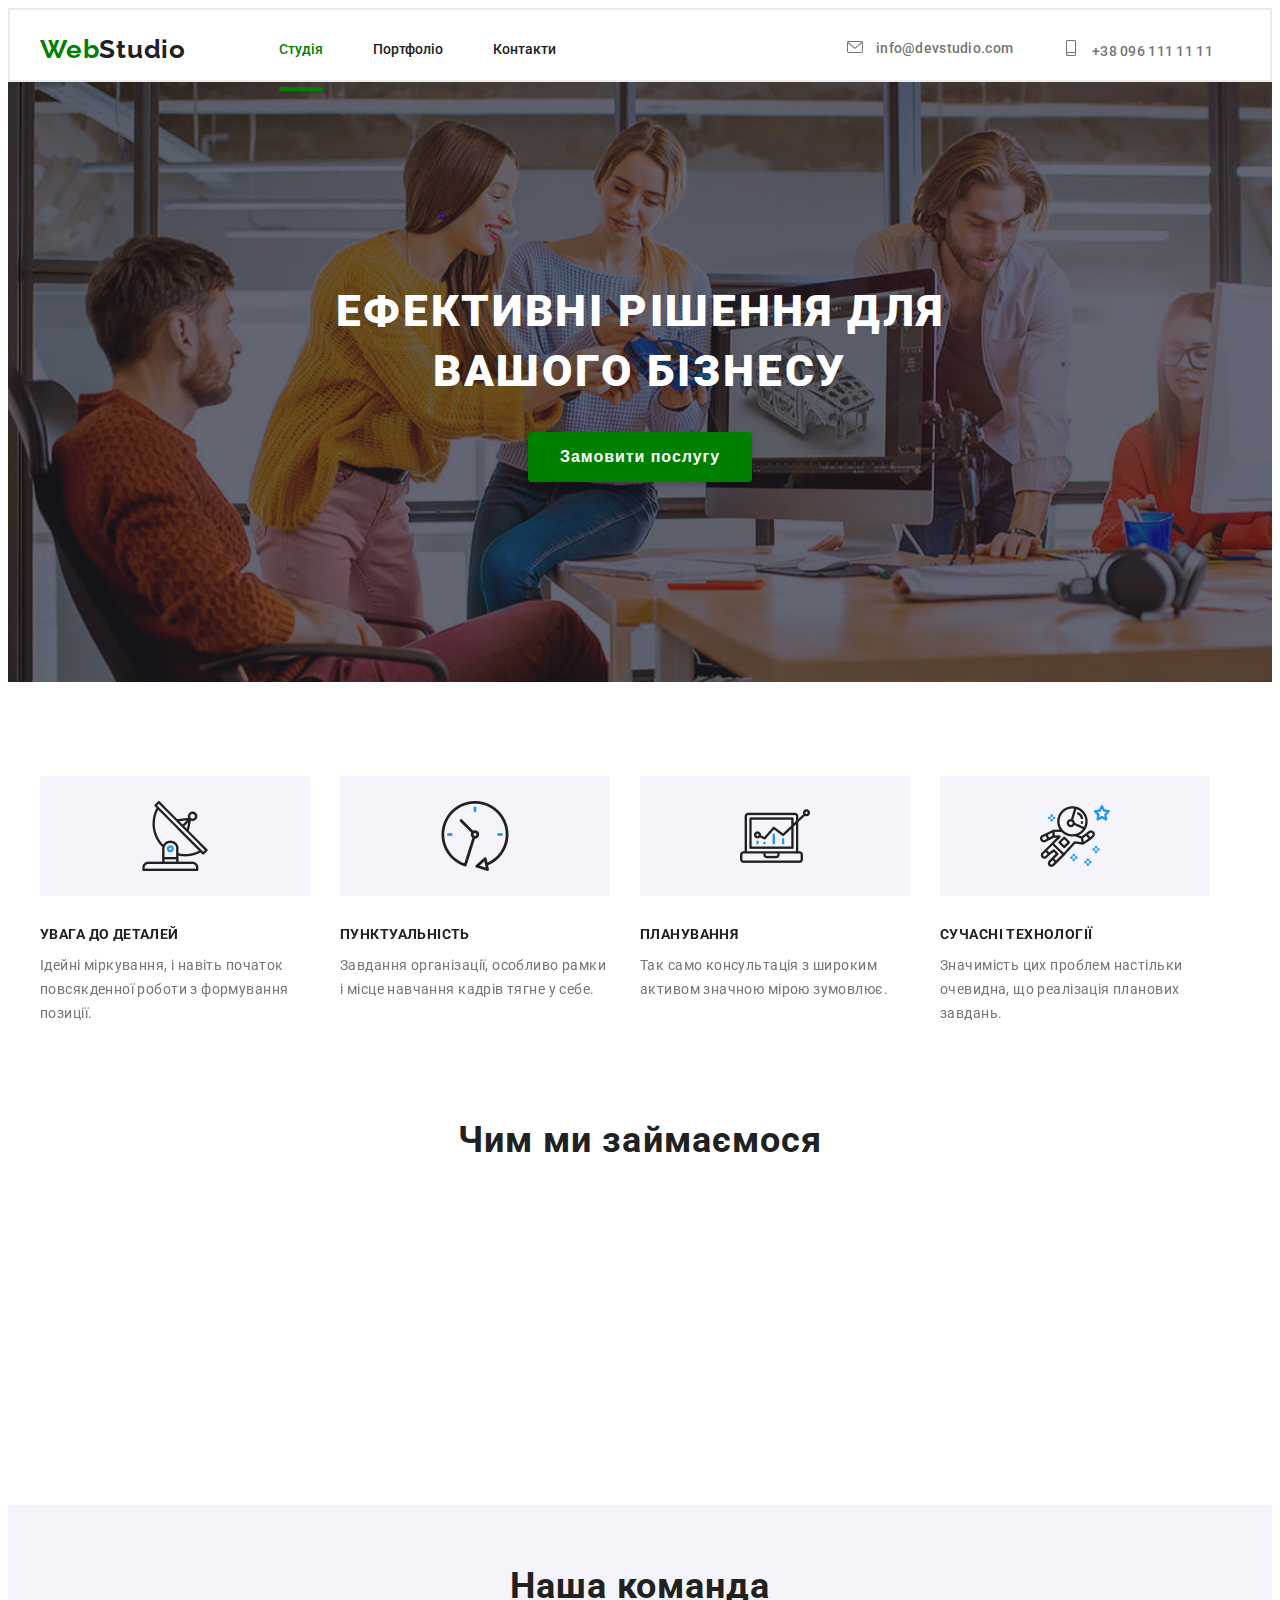
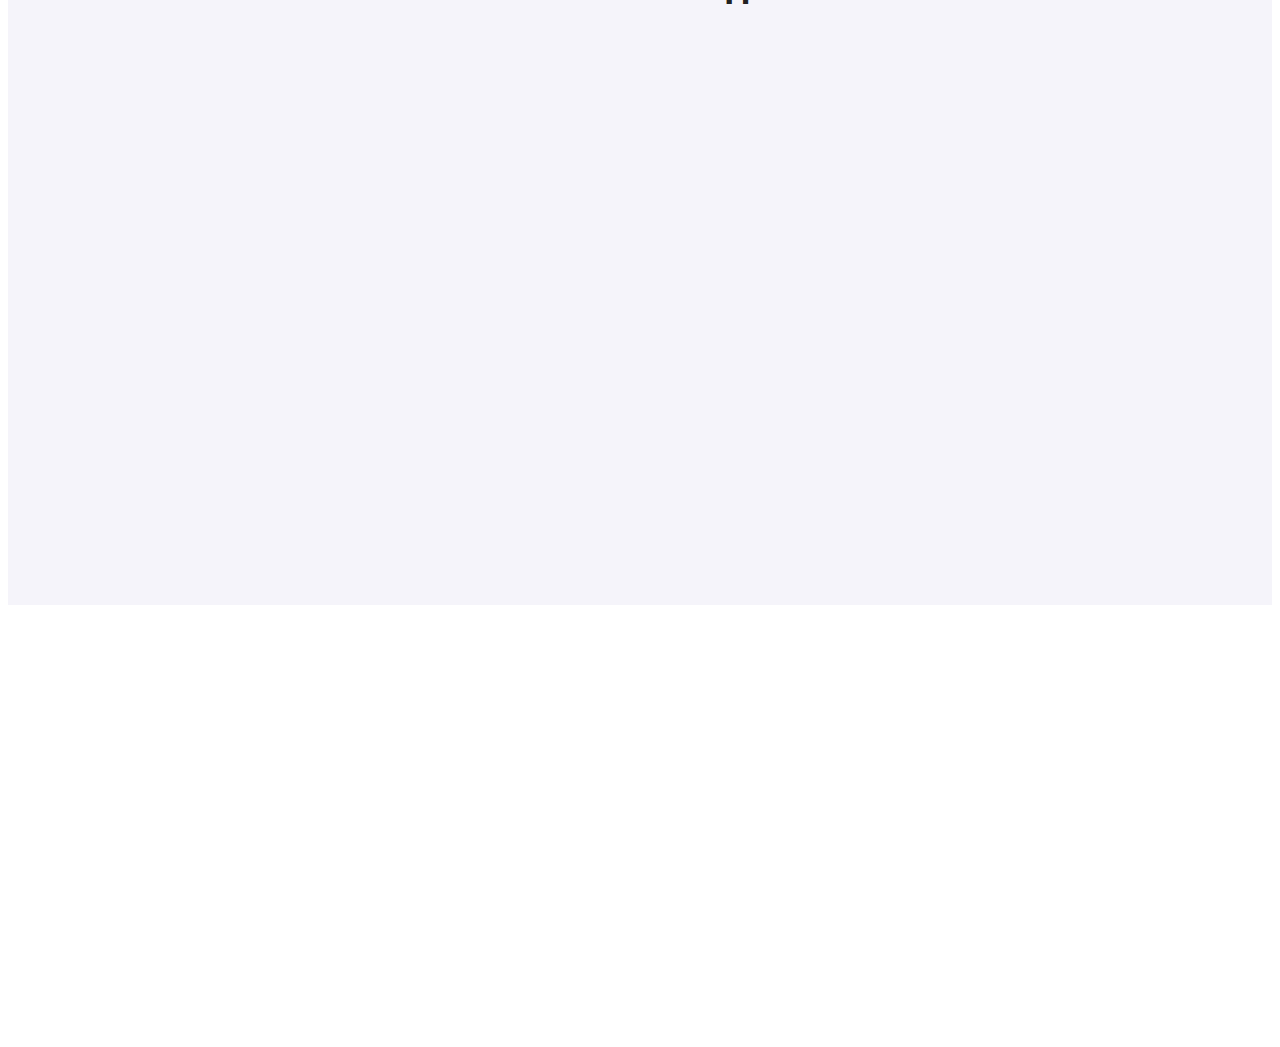
==== commit 61b7b4d3: "28.07.2024" ====
--- a/index.html
+++ b/index.html
@@ -349,7 +349,7 @@
 </div>
 
     </footer>   -->
-    <!-- <div class="beckgdrop is-hidden" data-modal>
+    <div class="beckgdrop is-hidden" data-modal>
       <div class="beckgdrop__modal">
         <div class="beckgdrop__close-box" data-modal-close>
         <svg class="beckgdrop__close">
@@ -405,7 +405,7 @@
         <button class="beckgdrop__modal-button" type="submit">Відправити</button>
         </form>
       </div>
-    </div> -->
+    </div>
     <script src="https://unpkg.com/aos@2.3.1/dist/aos.js"></script>
     <script>
       AOS.init();
--- a/css/main.css
+++ b/css/main.css
@@ -9,9 +9,9 @@
 
 img {
   display: block;
+  height: auto;
   width: 100%;
   max-width: 100%;
-  height: auto;
 }
 
 li {
@@ -36,7 +36,6 @@
   width: 100%;
   margin: 0 auto;
   padding: 0 15px;
-  outline: solid red;
 }
 @media screen and (min-width: 480px) {
   .container {
@@ -79,8 +78,8 @@
 }
 
 .header {
-  padding-bottom: 25px;
-  padding-top: 10px;
+  padding-bottom: 16px;
+  padding-top: 16px;
   border: #ECECEC solid 2px;
 }
 @media screen and (min-width: 768px) {
@@ -273,8 +272,14 @@
   margin-left: auto;
   margin-right: auto;
   max-width: 1600px;
-  padding-top: 200px;
-  padding-bottom: 200px;
+  padding-top: 118px;
+  padding-bottom: 118px;
+}
+@media screen and (min-width: 1200px) {
+  .information {
+    padding-top: 200px;
+    padding-bottom: 200px;
+  }
 }
 .information__title {
   margin-left: auto;
@@ -353,13 +358,15 @@
   }
 }
 .info__list {
-  display: block;
+  display: flex;
   gap: 30px;
+  flex-direction: column;
 }
 @media screen and (min-width: 768px) {
   .info__list {
     display: flex;
     flex-wrap: wrap;
+    flex-direction: row;
   }
 }
 @media screen and (min-width: 1200px) {
@@ -375,7 +382,6 @@
   background-image: url(../img/antenna\ 1.png);
   background-position: center;
   display: block;
-  margin-bottom: 30px;
   height: 120px;
 }
 @media screen and (min-width: 768px) {
@@ -412,6 +418,7 @@
   text-transform: uppercase;
   margin-bottom: 12px;
   text-align: center;
+  margin-top: 30px;
 }
 @media screen and (min-width: 768px) {
   .info__text {
@@ -424,7 +431,6 @@
   font-weight: 400;
   line-height: 171.429%;
   letter-spacing: 0.42px;
-  margin-bottom: 30px;
 }
 .info__item2::before {
   background-color: #F5F4FA;
@@ -434,7 +440,6 @@
   background-image: url(../img/clock\ 1.png);
   background-position: center;
   display: block;
-  margin-bottom: 30px;
 }
 @media screen and (min-width: 768px) {
   .info__item2::before {
@@ -457,6 +462,7 @@
   text-transform: uppercase;
   margin-bottom: 12px;
   text-align: center;
+  margin-top: 30px;
 }
 @media screen and (min-width: 768px) {
   .info__text2 {
@@ -471,7 +477,6 @@
   background-repeat: no-repeat;
   display: block;
   background-image: url(../img/diagram\ 1.png);
-  margin-bottom: 30px;
   background-position: center;
 }
 @media screen and (min-width: 768px) {
@@ -495,6 +500,7 @@
   text-transform: uppercase;
   margin-bottom: 12px;
   text-align: center;
+  margin-top: 30px;
 }
 @media screen and (min-width: 768px) {
   .info__text3 {
@@ -510,7 +516,6 @@
   display: block;
   background-image: url(../img/astronaut\ 1.png);
   background-position: center;
-  margin-bottom: 30px;
 }
 @media screen and (min-width: 768px) {
   .info__item4::before {
@@ -533,6 +538,7 @@
   text-transform: uppercase;
   margin-bottom: 12px;
   text-align: center;
+  margin-top: 30px;
 }
 @media screen and (min-width: 768px) {
   .info__text4 {
@@ -582,8 +588,8 @@
 }
 
 .employees {
-  padding-top: 94px;
-  padding-bottom: 94px;
+  padding-top: 60px;
+  padding-bottom: 120px;
   background: #F5F4FA;
 }
 .employees__title {
@@ -593,12 +599,13 @@
   font-weight: 700;
   line-height: normal;
   letter-spacing: 1.08px;
-  margin-bottom: 50px;
+  margin-bottom: 30px;
 }
 @media screen and (min-width: 1200px) {
   .employees__title {
     letter-spacing: 0.84px;
     font-size: 36px;
+    margin-bottom: 50px;
   }
 }
 .employees__list {
@@ -638,7 +645,7 @@
   font-weight: 500;
   line-height: normal;
   letter-spacing: 0.48px;
-  padding-top: 30px;
+  margin-top: 30px;
 }
 .employees__description {
   color: #757575;
@@ -647,15 +654,14 @@
   font-weight: 400;
   line-height: 118.75%;
   letter-spacing: 0.48px;
-  padding-top: 10px;
+  margin-top: 10px;
 }
 .employees__svg-list {
   display: flex;
   gap: 10px;
   margin-left: 32px;
-  padding-top: 28px;
+  margin-top: 28px;
   margin-right: 32px;
-  padding-top: 20px;
   padding-bottom: 36px;
   justify-content: center;
 }
@@ -701,6 +707,10 @@
   transition-property: background-color;
 }
 
+.customers {
+  padding-top: 60px;
+  padding-bottom: 60px;
+}
 .customers__title {
   text-align: center;
   font-family: Roboto;
@@ -709,7 +719,6 @@
   font-weight: 700;
   line-height: normal;
   letter-spacing: 0.84px;
-  padding-top: 60px;
   margin-bottom: 30px;
 }
 @media screen and (min-width: 1200px) {
@@ -724,7 +733,6 @@
   display: flex;
   flex-wrap: wrap;
   gap: 30px;
-  padding-bottom: 94px;
   justify-content: center;
 }
 .customers__item {
@@ -994,20 +1002,26 @@
   transition-timing-function: cubic-bezier(0.4, 0, 0.2, 1);
 }
 .beckgdrop__modal {
-  width: 528px;
-  height: 581px;
+  width: 320px;
+  height: 609px;
   flex-shrink: 0;
   border-radius: 4px;
   background: #fff;
   box-shadow: 0px 1px 3px 0px rgba(0, 0, 0, 0.12), 0px 1px 1px 0px rgba(0, 0, 0, 0.14), 0px 2px 1px 0px rgba(0, 0, 0, 0.2);
 }
+@media screen and (min-width: 1200px) {
+  .beckgdrop__modal {
+    width: 528px;
+    height: 581px;
+  }
+}
 .beckgdrop__close-box {
   width: 30px;
   height: 30px;
   display: flex;
   border: 1px solid rgba(0, 0, 0, 0.1);
   border-radius: 50%;
-  margin-left: 490px;
+  margin-left: auto;
   margin-top: 8px;
   margin-right: 8px;
   align-items: center;
@@ -1025,6 +1039,7 @@
 .beckgdrop__modal-title {
   margin-left: 40px;
   margin-right: 40px;
+  width: 370px;
 }
 .beckgdrop__form-list {
   padding-left: 41px;
@@ -1041,7 +1056,6 @@
   margin-top: 10px;
 }
 .beckgdrop__box {
-  width: 448px;
   height: 40px;
   border-radius: 4px;
   border: 1px solid rgba(33, 33, 33, 0.2);
@@ -1062,12 +1076,14 @@
 }
 .beckgdrop__form-input {
   border: none;
-  width: 394px;
+}
+@media screen and (min-width: 1200px) {
+  .beckgdrop__form-input {
+    width: 394px;
+  }
 }
 .beckgdrop__box-big {
   display: block;
-  width: 448px;
-  height: 120px;
   border-radius: 4px;
   border: 1px solid rgba(33, 33, 33, 0.2);
   padding: 12px 16px 82px 16px;
@@ -1086,7 +1102,6 @@
   font-weight: 400;
   line-height: normal;
   letter-spacing: 0.12px;
-  width: 400px;
 }
 .beckgdrop__modal-box {
   display: flex;
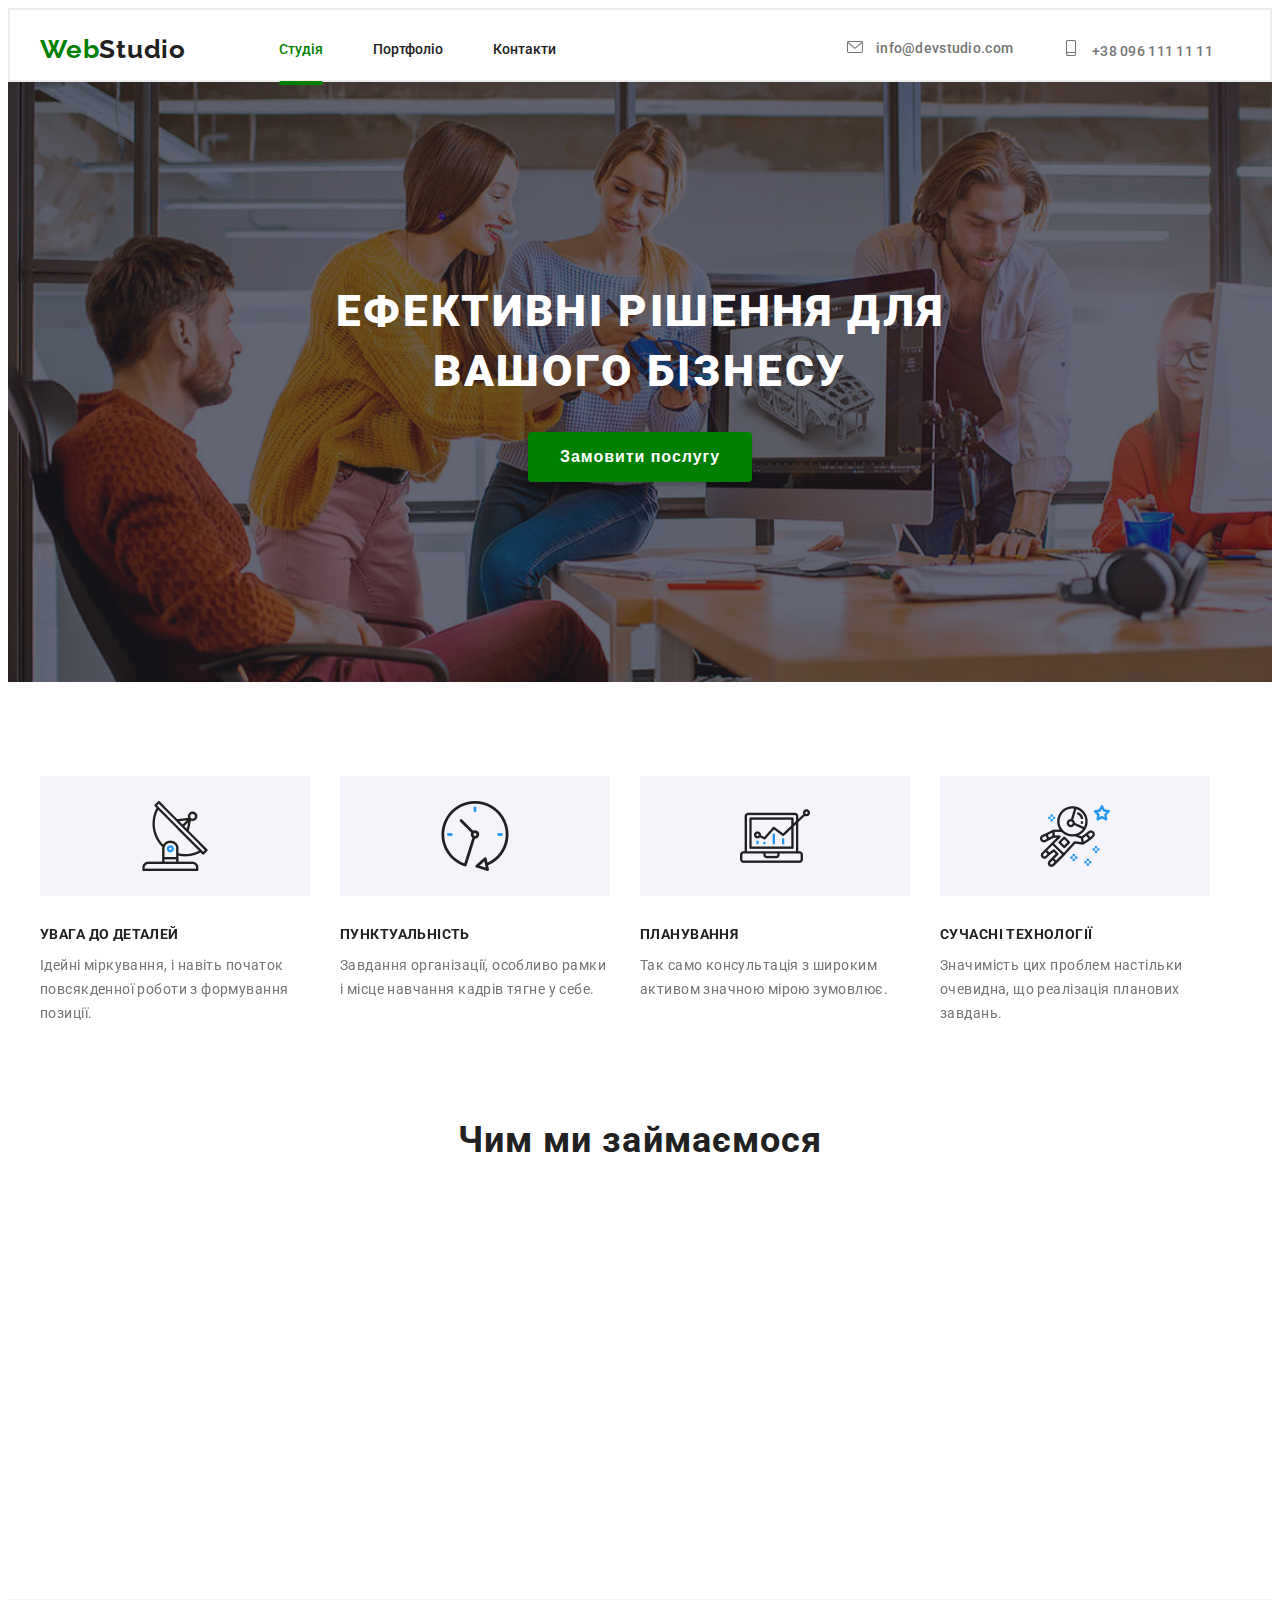
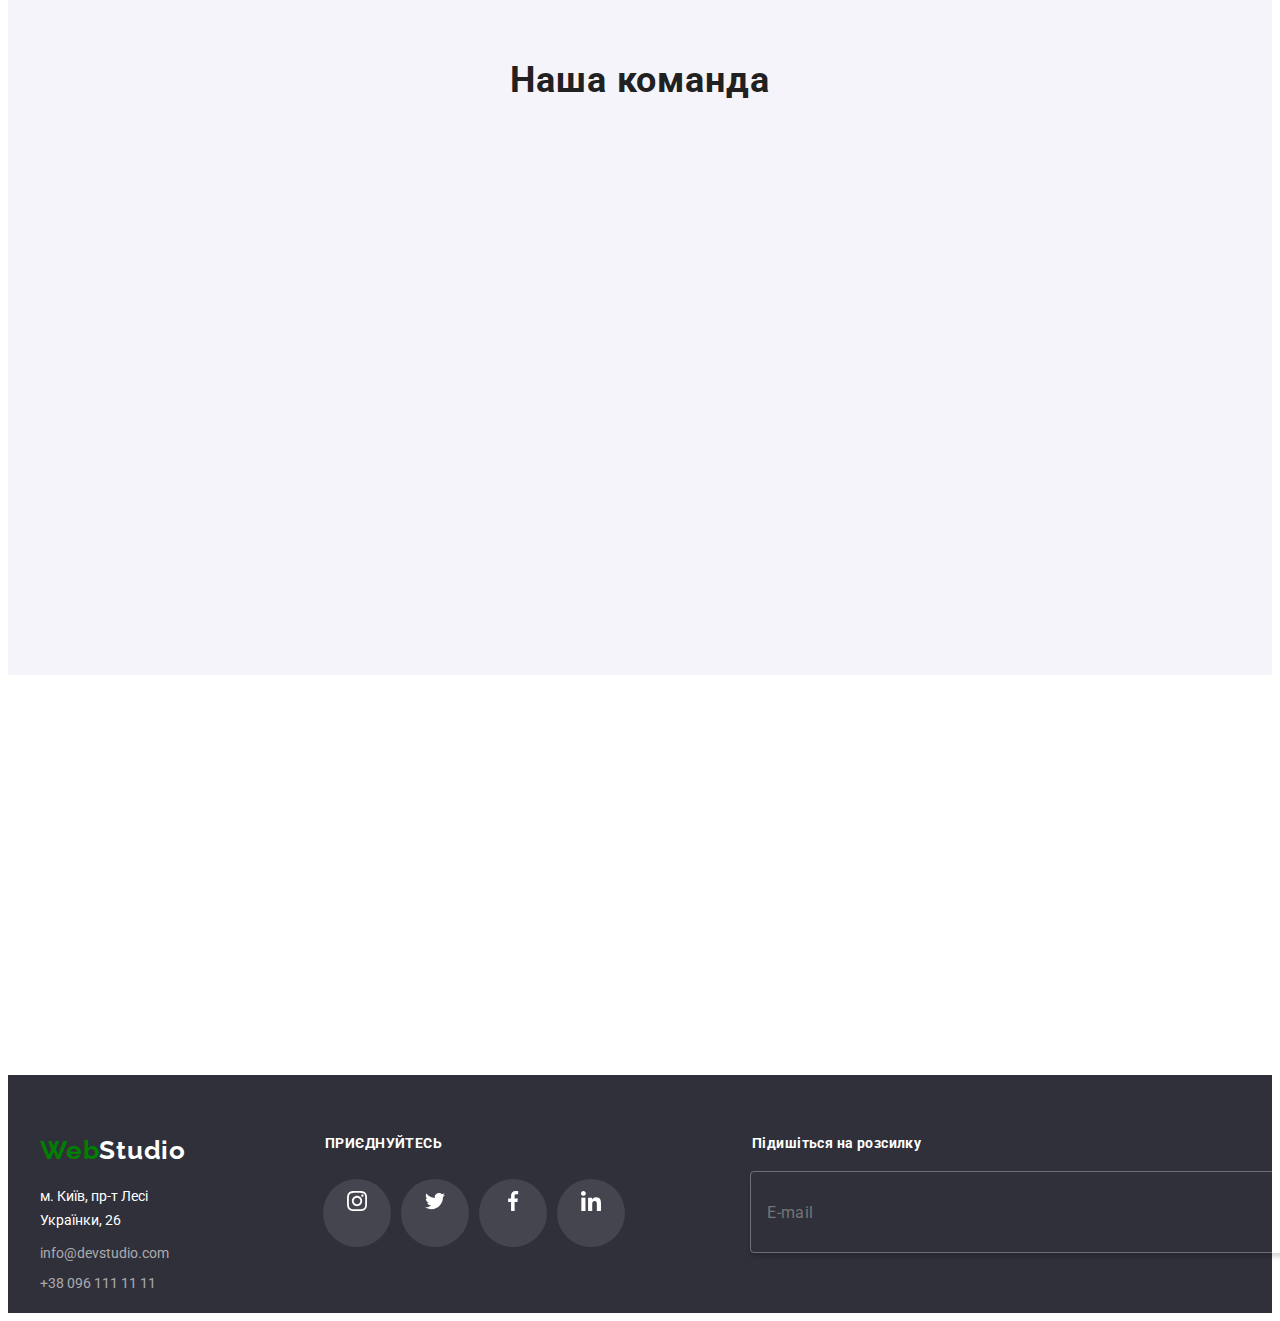
==== commit 70be7129: "03.08.24" ====
--- a/index.html
+++ b/index.html
@@ -294,10 +294,10 @@
       </ul>
     </div>
     </section>
-      <!-- <footer class="foot">
+      <footer class="foot">
       <div class="container  box-container">
         <div class="foot__flex">
-        <div class="flex__footer">
+        <div class="foot__flex-footer">
         <h2 class="foot__text">
           <span class="foot__span1">Web</span><span class="foot__span2">Studio</span>
         </h2>
@@ -308,7 +308,7 @@
         <a href="tel:+380961111111" class="foot__tel">+38 096 111 11 11</a>
       </div>
       </div>
-    <div class="footer__flex-footer2"> 
+    <div class="foot__flex-footer2"> 
         <h2 class="foot__sot-title">ПРИЄДНУЙТЕСЬ</h2>
         <ul class="foot__svg-list">
           <li class="foot__svg-item">
@@ -334,21 +334,23 @@
       </ul>
   </div>
 
-  <div class="flex__footer3">
+  <div class="foot__flex-footer3">
     <h2 class="foot__flex-title">Підишіться на розсилку</h2>
     <form action="">
+      <div class="foot__display-flex">
     <input type="email" placeholder="E-mail" class="foot__flex-input">
     <button type="button" class="foot__flex-button">Підписатися
       <svg class="foot__telega" xmlns="http://www.w3.org/2000/svg" width="24" height="24" viewBox="0 0 24 24" fill="none">
         <path d="M24 0L0 13.5L7.66994 16.3407L19.5 5.25002L10.5017 17.3896L10.509 17.3923L10.5 17.3896V24.0001L14.8013 18.982L20.2501 21.0001L24 0Z" fill="white"/>
         </svg>
       </button>
+    </div>
     </form>
   </div>
 </div>
 </div>
 
-    </footer>   -->
+    </footer>  
     <div class="beckgdrop is-hidden" data-modal>
       <div class="beckgdrop__modal">
         <div class="beckgdrop__close-box" data-modal-close>
--- a/css/main.css
+++ b/css/main.css
@@ -170,8 +170,18 @@
   width: 100%;
   height: 4px;
   position: absolute;
-  top: 46px;
-  left: 0px;
+}
+@media screen and (min-width: 768px) {
+  .header__after::after {
+    top: 47px;
+    left: 0px;
+  }
+}
+@media screen and (min-width: 1200px) {
+  .header__after::after {
+    top: 40px;
+    left: 0px;
+  }
 }
 .header__color {
   color: green;
@@ -306,22 +316,6 @@
     width: 696px;
   }
 }
-.information__button:focus {
-  border-radius: 4px;
-  background: green;
-  box-shadow: 0px 4px 4px 0px rgba(0, 0, 0, 0.15);
-  font-size: 16px;
-  font-weight: 700;
-  line-height: 187.5%;
-  letter-spacing: 0.96px;
-  color: #fff;
-  font-size: 16px;
-  margin-left: 492px;
-  padding-left: 32px;
-  padding-top: 10px;
-  padding-bottom: 10px;
-  padding-right: 32px;
-}
 .information__button {
   display: block;
   margin-right: auto;
@@ -364,14 +358,12 @@
 }
 @media screen and (min-width: 768px) {
   .info__list {
-    display: flex;
     flex-wrap: wrap;
     flex-direction: row;
   }
 }
 @media screen and (min-width: 1200px) {
   .info__list {
-    display: flex;
     gap: 30px;
   }
 }
@@ -553,7 +545,7 @@
 }
 @media screen and (min-width: 1200px) {
   .labor {
-    display: inline;
+    display: block;
   }
 }
 .labor__title {
@@ -589,7 +581,7 @@
 
 .employees {
   padding-top: 60px;
-  padding-bottom: 120px;
+  padding-bottom: 60px;
   background: #F5F4FA;
 }
 .employees__title {
@@ -622,6 +614,7 @@
   }
 }
 .employees__item {
+  padding-bottom: 36px;
   background-color: #fff;
   box-shadow: 0px 2px 1px 0px rgba(0, 0, 0, 0.2), 0px 1px 1px 0px rgba(0, 0, 0, 0.14), 0px 1px 3px 0px rgba(0, 0, 0, 0.12);
   border-radius: 0px 0px 4px 4px;
@@ -662,7 +655,6 @@
   margin-left: 32px;
   margin-top: 28px;
   margin-right: 32px;
-  padding-bottom: 36px;
   justify-content: center;
 }
 .employees__svg-item {
@@ -795,7 +787,6 @@
 }
 .foot__flex {
   display: flex;
-  flex-direction: column;
 }
 .foot__flex-footer {
   margin-right: 70px;
@@ -978,6 +969,10 @@
   flex-shrink: 0;
   margin-left: 12px;
   position: relative;
+  margin-top: 20px;
+}
+.foot__display-flex {
+  display: flex;
 }
 .foot__telega {
   position: absolute;
@@ -1002,12 +997,22 @@
   transition-timing-function: cubic-bezier(0.4, 0, 0.2, 1);
 }
 .beckgdrop__modal {
-  width: 320px;
-  height: 609px;
   flex-shrink: 0;
   border-radius: 4px;
   background: #fff;
   box-shadow: 0px 1px 3px 0px rgba(0, 0, 0, 0.12), 0px 1px 1px 0px rgba(0, 0, 0, 0.14), 0px 2px 1px 0px rgba(0, 0, 0, 0.2);
+}
+@media screen and (min-width: 320px) {
+  .beckgdrop__modal {
+    width: 320px;
+    height: 609px;
+  }
+}
+@media screen and (min-width: 480px) {
+  .beckgdrop__modal {
+    width: 450px;
+    height: 609px;
+  }
 }
 @media screen and (min-width: 1200px) {
   .beckgdrop__modal {
@@ -1028,6 +1033,20 @@
   justify-content: center;
   transition-property: fill;
 }
+.beckgdrop__modal-description {
+  color: #757575;
+  font-size: 12px;
+  font-style: normal;
+  font-weight: 400;
+  line-height: normal;
+  letter-spacing: 0.36px;
+  font-family: Roboto;
+}
+@media screen and (min-width: 1200px) {
+  .beckgdrop__modal-description {
+    font-size: 14px;
+  }
+}
 .beckgdrop__close-box:hover .beckgdrop__close {
   fill: green;
 }
@@ -1037,9 +1056,31 @@
   cursor: pointer;
 }
 .beckgdrop__modal-title {
-  margin-left: 40px;
-  margin-right: 40px;
-  width: 370px;
+  text-align: center;
+  display: block;
+  margin-left: auto;
+  margin-right: auto;
+  font-size: 20px;
+  font-style: normal;
+  font-weight: 700;
+  line-height: 30px; /* 150% */
+  letter-spacing: 0.6px;
+  font-family: Roboto;
+}
+@media screen and (min-width: 320px) {
+  .beckgdrop__modal-title {
+    width: 230px;
+  }
+}
+@media screen and (min-width: 480px) {
+  .beckgdrop__modal-title {
+    width: 370px;
+  }
+}
+@media screen and (min-width: 1200px) {
+  .beckgdrop__modal-title {
+    width: 448px;
+  }
 }
 .beckgdrop__form-list {
   padding-left: 41px;
@@ -1117,12 +1158,17 @@
 .beckgdrop__modal-span {
   color: green;
   font-family: "Roboto";
-  font-size: 14px;
+  font-size: 12px;
   font-style: normal;
   font-weight: 400;
   line-height: 24px;
   letter-spacing: 0.42px;
   text-decoration-line: underline;
+}
+@media screen and (min-width: 1200px) {
+  .beckgdrop__modal-span {
+    font-size: 14px;
+  }
 }
 .beckgdrop__modal-button {
   border-radius: 4px;
@@ -1139,8 +1185,9 @@
   height: 50px;
   flex-shrink: 0;
   border: none;
-  margin-left: 165px;
-  margin-right: 163px;
+  margin-left: auto;
+  margin-right: auto;
+  display: block;
 }
 
 .beckgdrop.is-hidden {
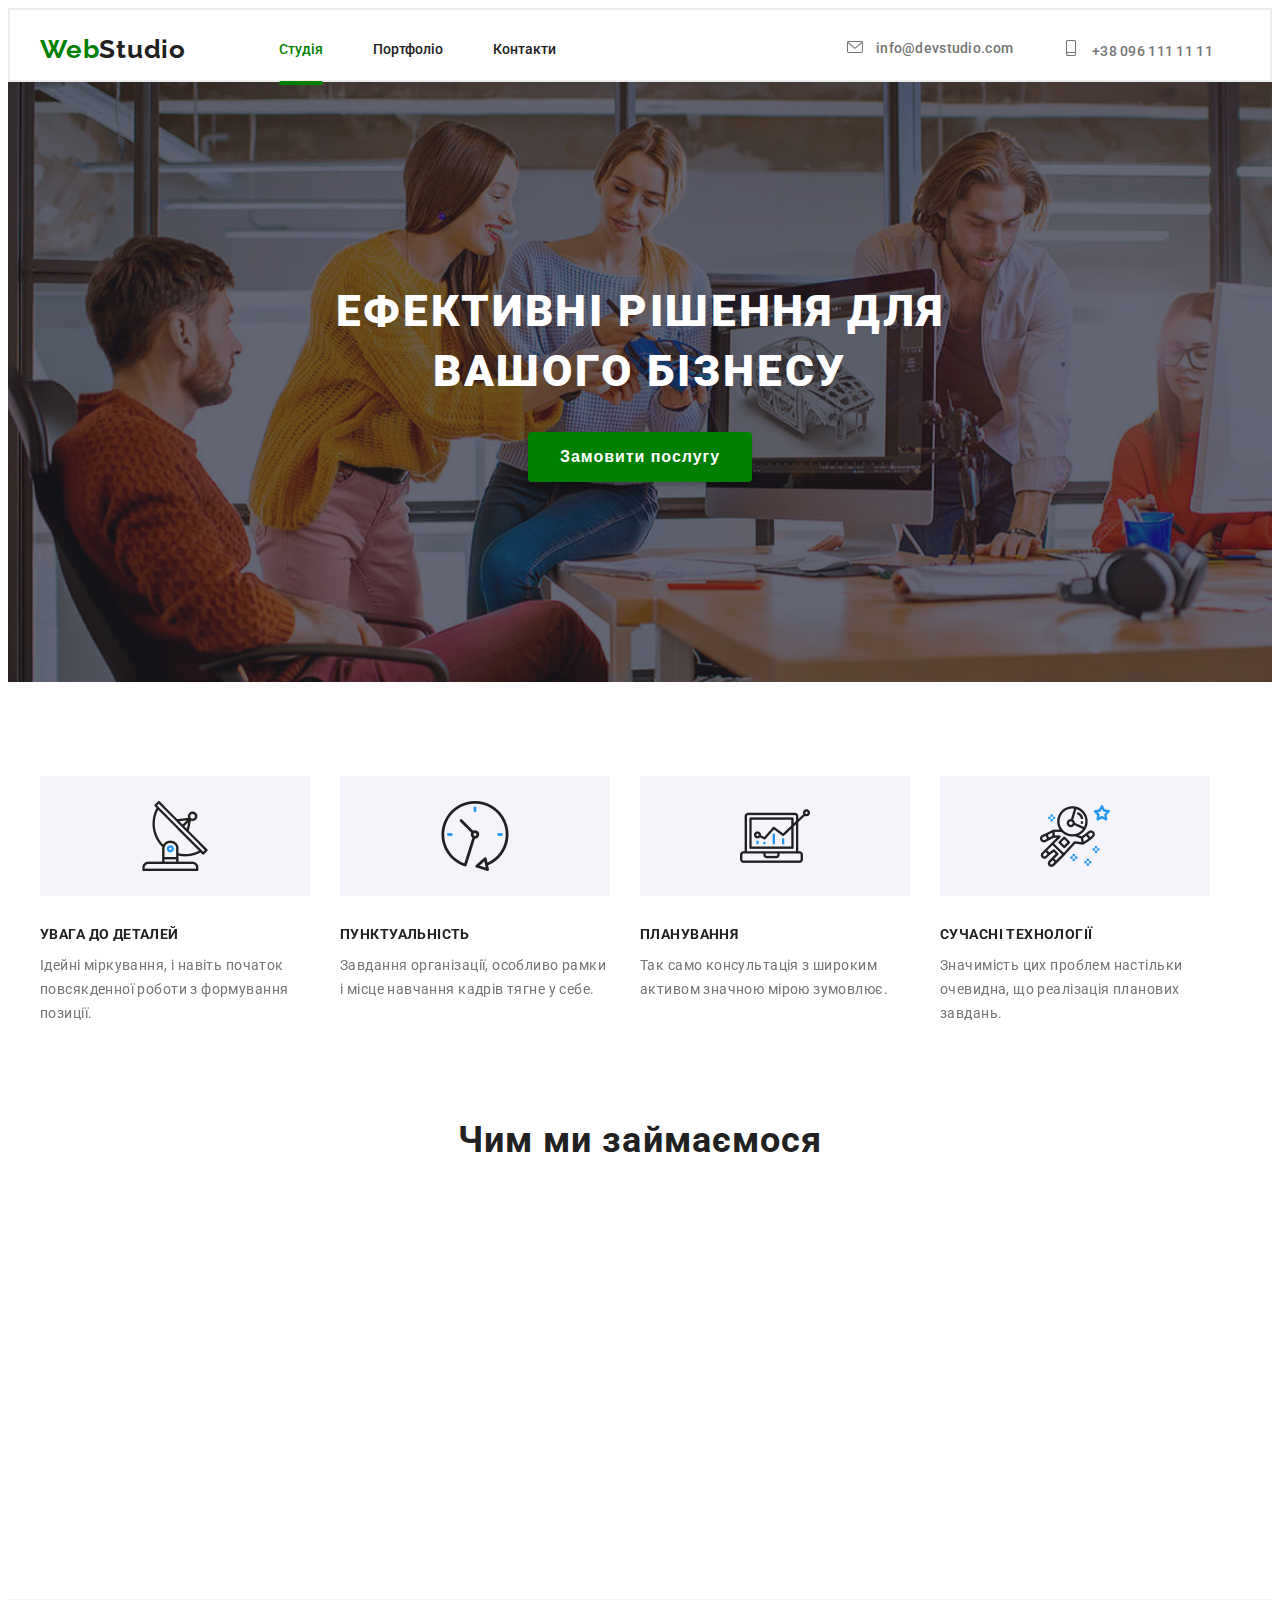
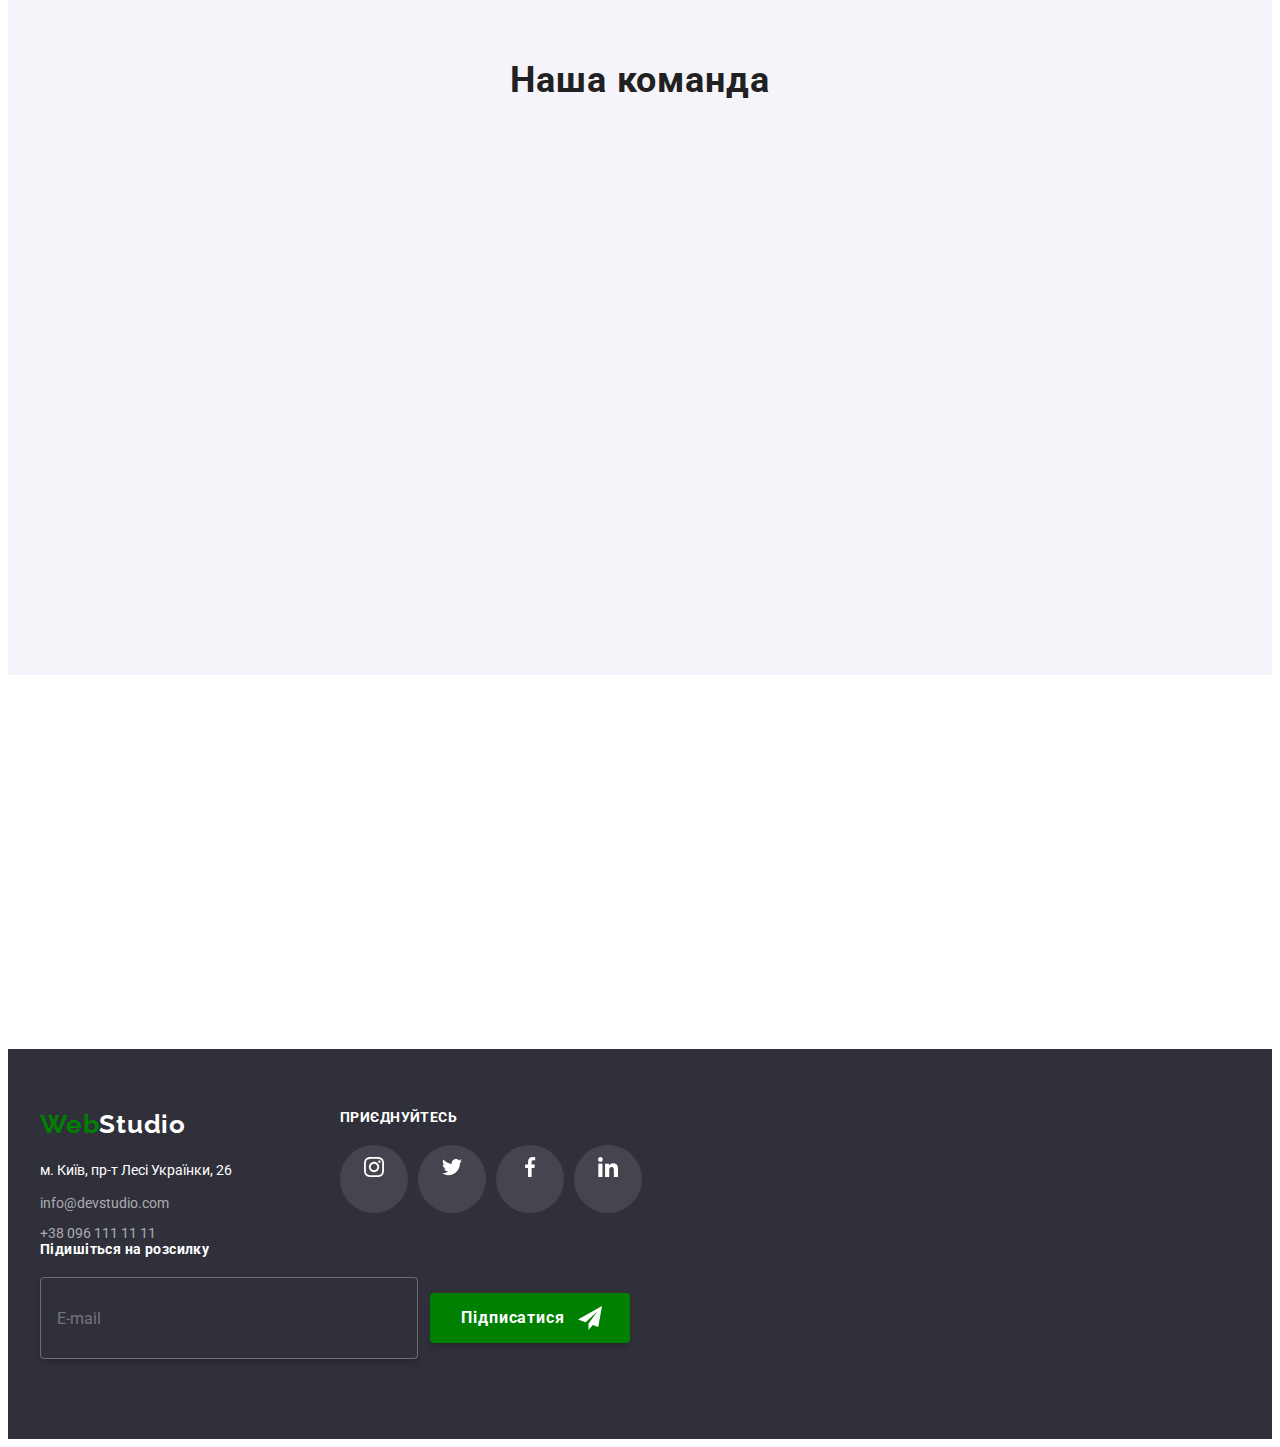
==== commit d4cab0dd: "fix problems 08.08.2024 18:44" ====
--- a/index.html
+++ b/index.html
@@ -55,7 +55,43 @@
           <use href="./img/symboldefts.svg/icon.svg#icon-menu"></use>
         </svg>
        </button>
-       
+       <!-- <div class="menu__modile">
+        <nav class="menu__navigation">
+          <ul class="menu__navigation-list">
+            <li class="menu__navigation-item">
+              <a href="./index.html" class="menu__navigation-link">Студія</a>
+            </li>
+            <li class="menu__navigation-item">
+              <a href="./portfolio.html" class="menu__navigation-link">Портфоліо</a>
+            </li>
+            <li class="menu__navigation-item">
+              <a href="" class="menu__navigation-link">Контакти</a>
+            </li>
+          </ul>
+          <ul class="menu__contacts-list">
+            <li class="menu__contacts-item">
+             <a href="tel:+38 096 111 11 11" class="menu__contacts-tel">+38 096 111 11 11</a>
+            </li>
+            <li class="menu__contacts-item">
+             <a href="mailto:info@devstudio.com" class="menu__contacts-mailto">info@devstudio.com</a>
+            </li>
+          </ul>
+          <ul class="menu__networks-list">
+            <li class="menu__networks-item">
+              <a href="https://www.instagram.com" class="menu__networks-link">Instagram</a>
+            </li>
+            <li class="menu__networks-item">
+              <a href="https://www.twitter.com" class="menu__networks-link">Twitter</a>
+            </li>
+            <li class="menu__networks-item">
+              <a href="https://www.facebook.com" class="menu__networks-link">Facebook</a>
+            </li>
+            <li class="menu__networks-item">
+              <a href="https://www.linkedin.com" class="menu__networks-link">Linkedin</a>
+            </li>
+          </ul>
+        </nav>
+       </div> -->
       </div>
     </header>
 
--- a/css/main.css
+++ b/css/main.css
@@ -653,13 +653,9 @@
   display: flex;
   gap: 10px;
   margin-left: 32px;
-  margin-top: 28px;
+  margin-top: 16px;
   margin-right: 32px;
   justify-content: center;
-}
-.employees__svg-item {
-  border-radius: 50%;
-  transition-property: background-color;
 }
 .employees__svg-item:hover .employees__svg {
   fill: #fff;
@@ -676,15 +672,6 @@
 .employees__svg-item:hover {
   background-color: green;
   border-radius: 50%;
-}
-.employees__svg-item {
-  width: 44px;
-  height: 44px;
-  text-align: center;
-  padding-left: 12px;
-  padding-top: 12px;
-  padding-right: 12px;
-  padding-bottom: 12px;
 }
 .employees__svg-item {
   width: 44px;
@@ -703,6 +690,12 @@
   padding-top: 60px;
   padding-bottom: 60px;
 }
+@media screen and (min-width: 1200px) {
+  .customers {
+    padding-top: 94px;
+    padding-bottom: 94px;
+  }
+}
 .customers__title {
   text-align: center;
   font-family: Roboto;
@@ -717,7 +710,6 @@
   .customers__title {
     font-size: 36px;
     line-height: 1.16;
-    padding-top: 94px;
     margin-bottom: 50px;
   }
 }
@@ -787,24 +779,46 @@
 }
 .foot__flex {
   display: flex;
+  flex-wrap: wrap;
+  align-items: start;
+  justify-content: center;
+  gap: 60px;
+}
+@media screen and (min-width: 768px) {
+  .foot__flex {
+    display: flex;
+    flex-wrap: wrap;
+    align-items: start;
+    gap: 60px;
+  }
+}
+@media screen and (min-width: 1200px) {
+  .foot__flex {
+    display: flex;
+    align-items: start;
+    justify-content: normal;
+    gap: 0px;
+  }
 }
 .foot__flex-footer {
-  margin-right: 70px;
-  height: 100px;
+  width: 232px;
+}
+@media screen and (min-width: 1200px) {
+  .foot__flex-footer {
+    width: 230px;
+  }
+}
+@media screen and (min-width: 1200px) {
+  .foot__flex-footer2 {
+    margin-left: 70px;
+    margin-right: 93px;
+  }
 }
 .foot__svg {
   width: 20px;
   height: 20px;
   fill: #757575;
 }
-.foot__svg-list {
-  display: flex;
-  gap: 10px;
-  margin-left: 32px;
-  padding-top: 28px;
-  margin-right: 32px;
-  padding-top: 20px;
-}
 .foot__span1 {
   color: green;
   font-family: Raleway;
@@ -834,6 +848,19 @@
 .foot__email-tel {
   display: flex;
   flex-direction: column;
+  gap: 8px;
+}
+@media screen and (min-width: 768px) {
+  .foot__email-tel {
+    gap: 8px;
+  }
+}
+@media screen and (min-width: 1200px) {
+  .foot__email-tel {
+    display: flex;
+    gap: 9px;
+    align-items: start;
+  }
 }
 .foot__adres {
   color: #fff;
@@ -841,17 +868,18 @@
   font-weight: 400;
   line-height: 1.714;
   font-style: normal;
-  margin-bottom: 9px;
+  text-align: center;
 }
 .foot__tel {
   color: rgba(255, 255, 255, 0.6);
+  text-align: center;
 }
 .foot__mailto {
   color: rgba(255, 255, 255, 0.6);
   font-size: 14px;
   font-weight: 400;
   line-height: 171.4%;
-  margin-bottom: 9px;
+  text-align: center;
 }
 .foot__sot-title {
   color: #fff;
@@ -861,7 +889,12 @@
   font-weight: 700;
   line-height: normal;
   letter-spacing: 0.42px;
-  padding-left: 69px;
+  text-align: center;
+}
+@media screen and (min-width: 1200px) {
+  .foot__sot-title {
+    text-align: start;
+  }
 }
 .foot__svg-item {
   border-radius: 50%;
@@ -875,41 +908,46 @@
   font-weight: 700;
   line-height: normal;
   letter-spacing: 0.42px;
-  padding-left: 95px;
+  text-align: center;
+}
+@media screen and (min-width: 1200px) {
+  .foot__flex-title {
+    text-align: left;
+  }
 }
 .foot__flex-input {
   padding-top: 15px;
   padding-bottom: 15px;
   padding-left: 16px;
-  padding-right: 295px;
   color: rgba(255, 255, 255, 0.6);
   font-family: Roboto;
   font-size: 16px;
   font-style: normal;
   font-weight: 400;
   line-height: 20px;
-  letter-spacing: 0.48px;
-  width: 358px;
+  width: 100%;
   height: 50px;
   border-radius: 4px;
   border: 1px solid rgba(255, 255, 255, 0.3);
   background: rgba(33, 150, 243, 0);
   box-shadow: 0px 4px 4px 0px rgba(0, 0, 0, 0.15);
-  margin-left: 93px;
   margin-top: 20px;
+  margin-bottom: 20px;
+}
+@media screen and (min-width: 768px) {
+  .foot__flex-input {
+    max-width: 450px;
+  }
+}
+@media screen and (min-width: 1200px) {
+  .foot__flex-input {
+    width: 358px;
+  }
 }
 .foot__svg-list {
   display: flex;
   gap: 10px;
-  padding-top: 20px;
-  padding-left: 35px;
-}
-.foot__svg-list {
-  display: flex;
-  gap: 10px;
-  margin-left: 32px;
-  padding-top: 28px;
-  margin-right: 32px;
+  margin-top: 20px;
 }
 .foot__svg-item:hover .foot__svg {
   fill: #fff;
@@ -967,12 +1005,23 @@
   width: 200px;
   height: 50px;
   flex-shrink: 0;
-  margin-left: 12px;
   position: relative;
-  margin-top: 20px;
+}
+@media screen and (min-width: 1200px) {
+  .foot__flex-button {
+    margin-left: 12px;
+  }
 }
 .foot__display-flex {
   display: flex;
+  flex-wrap: wrap;
+  align-items: center;
+  justify-content: center;
+}
+@media screen and (min-width: 1200px) {
+  .foot__display-flex {
+    flex-wrap: nowrap;
+  }
 }
 .foot__telega {
   position: absolute;
@@ -981,6 +1030,13 @@
 }
 .foot__text {
   margin-bottom: 20px;
+  display: flex;
+  justify-content: center;
+}
+@media screen and (min-width: 1200px) {
+  .foot__text {
+    justify-content: start;
+  }
 }
 
 .beckgdrop {
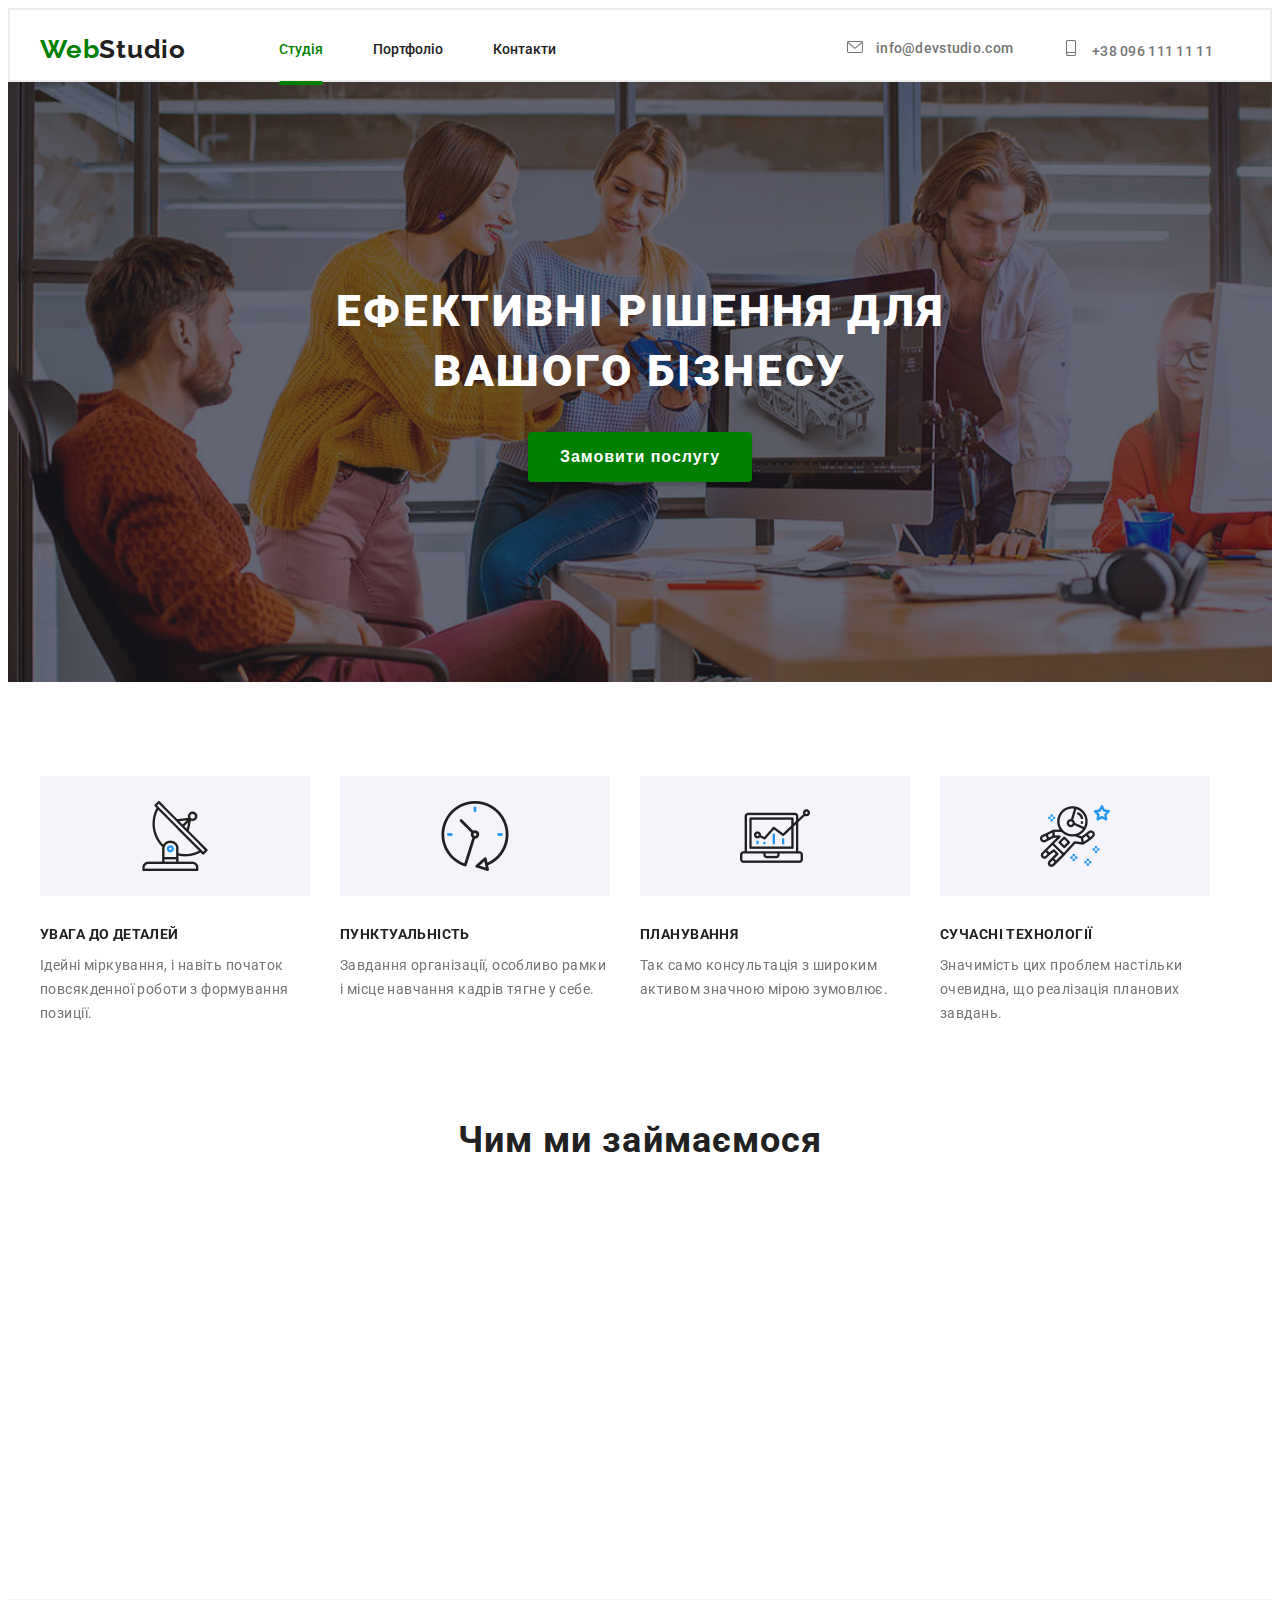
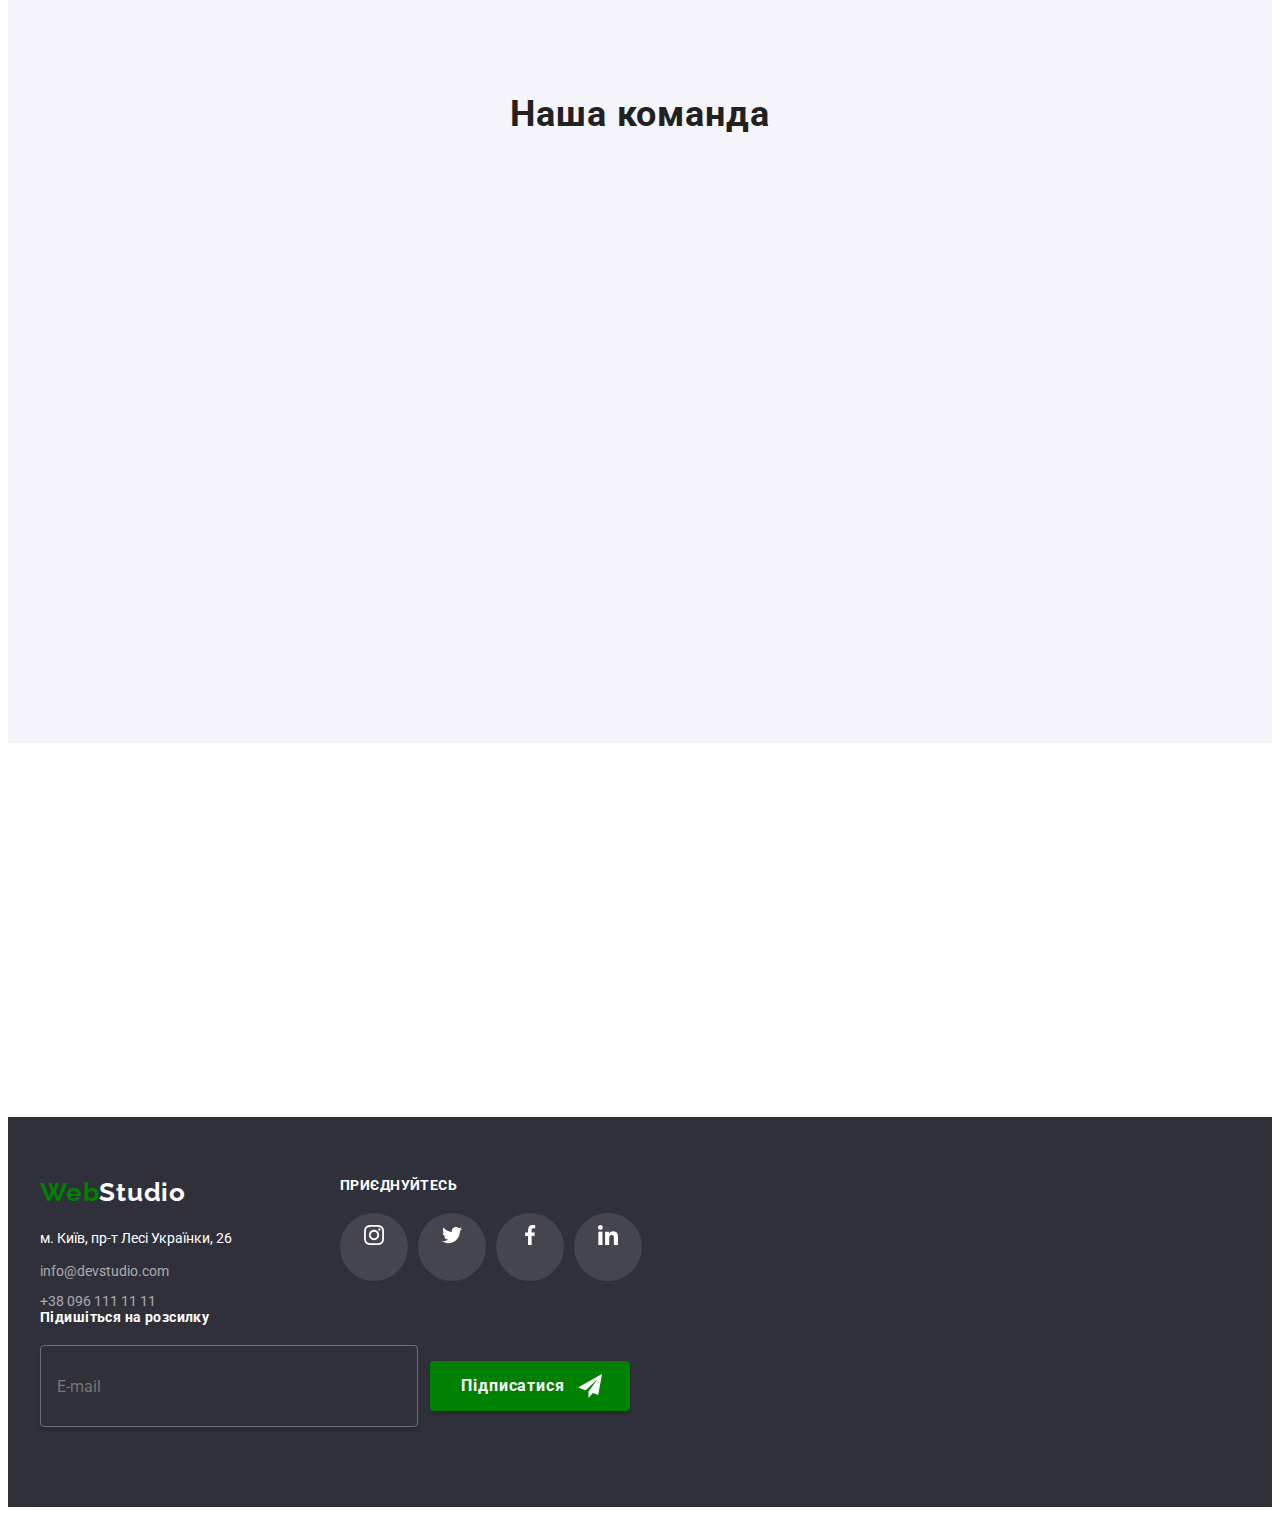
==== commit 3a4699b7: "fdere" ====
--- a/index.html
+++ b/index.html
@@ -50,48 +50,66 @@
             <a href="tel:+380961111111"  class="header__tel">+38 096 111 11 11</a>
           </li>
         </ul>
-       <button class="header__button">
+       <button class="header__open-menu" data-menu-open>
         <svg class="header__icon-menu">
           <use href="./img/symboldefts.svg/icon.svg#icon-menu"></use>
         </svg>
        </button>
-       <!-- <div class="menu__modile">
-        <nav class="menu__navigation">
-          <ul class="menu__navigation-list">
-            <li class="menu__navigation-item">
-              <a href="./index.html" class="menu__navigation-link">Студія</a>
-            </li>
-            <li class="menu__navigation-item">
-              <a href="./portfolio.html" class="menu__navigation-link">Портфоліо</a>
-            </li>
-            <li class="menu__navigation-item">
-              <a href="" class="menu__navigation-link">Контакти</a>
-            </li>
-          </ul>
-          <ul class="menu__contacts-list">
-            <li class="menu__contacts-item">
-             <a href="tel:+38 096 111 11 11" class="menu__contacts-tel">+38 096 111 11 11</a>
-            </li>
-            <li class="menu__contacts-item">
-             <a href="mailto:info@devstudio.com" class="menu__contacts-mailto">info@devstudio.com</a>
-            </li>
-          </ul>
-          <ul class="menu__networks-list">
-            <li class="menu__networks-item">
-              <a href="https://www.instagram.com" class="menu__networks-link">Instagram</a>
-            </li>
-            <li class="menu__networks-item">
-              <a href="https://www.twitter.com" class="menu__networks-link">Twitter</a>
-            </li>
-            <li class="menu__networks-item">
-              <a href="https://www.facebook.com" class="menu__networks-link">Facebook</a>
-            </li>
-            <li class="menu__networks-item">
-              <a href="https://www.linkedin.com" class="menu__networks-link">Linkedin</a>
-            </li>
-          </ul>
-        </nav>
-       </div> -->
+       <div class="header__menu-box is-hidden" data-menu>
+        <div class="header__section">
+          <nav class="menu__navigation">
+            <button data-menu-close class="header__close-menu">
+              <svg
+                fill="currentColor"
+                viewBox="0 0 20 20"
+                xmlns="http://www.w3.org/2000/svg"
+                width="40"
+                height="40"
+
+              >
+                <path
+                  fill-rule="evenodd"
+                  d="M4.293 4.293a1 1 0 011.414 0L10 8.586l4.293-4.293a1 1 0 111.414 1.414L11.414 10l4.293 4.293a1 1 0 01-1.414 1.414L10 11.414l-4.293 4.293a1 1 0 01-1.414-1.414L8.586 10 4.293 5.707a1 1 0 010-1.414z"
+                  clip-rule="evenodd"
+                ></path>
+              </svg>
+            </button>
+            <ul class="header__menu-navigation-list">
+              <li class="header__menu-navigation-item">
+                <a href="./index.html" class="header__menu-navigation-link">Студія</a>
+              </li>
+              <li class="header__menu-navigation-item">
+                <a href="./portfolio.html" class="header__menu-navigation-link">Портфоліо</a>
+              </li>
+              <li class="header__menu-navigation-item">
+                <a href="" class="header__menu-navigation-link">Контакти</a>
+              </li>
+            </ul>
+            <ul class="header__menu-contacts-list">
+              <li class="header__contacts-item">
+               <a href="tel:+38 096 111 11 11" class="header__menu-contacts-tel">+38 096 111 11 11</a>
+              </li>
+              <li class="header__contacts-item">
+               <a href="mailto:info@devstudio.com" class="header__menu-contacts-mailto">info@devstudio.com</a>
+              </li>
+            </ul>
+            <ul class="header__menu-networks-list">
+              <li class="header__networks-item">
+                <a href="https://www.instagram.com" class="header__menu-networks-link">Instagram</a>
+              </li>
+              <li class="header__menu-networks-item">
+                <a href="https://www.twitter.com" class="header__menu-networks-link">Twitter</a>
+              </li>
+              <li class="header__menu-networks-item">
+                <a href="https://www.facebook.com" class="header__menu-networks-link">Facebook</a>
+              </li>
+              <li class="header__menu-networks-item">
+                <a href="https://www.linkedin.com" class="header__menu-networks-link">Linkedin</a>
+              </li>
+            </ul>
+          </nav>
+  
+      </div>
       </div>
     </header>
 
@@ -448,6 +466,8 @@
     <script>
       AOS.init();
     </script>
+        <script src="./js/mobile-menu.js"></script>
     <script src="./js/modal.js"></script>
+
   </body>
 </html>
--- a/css/main.css
+++ b/css/main.css
@@ -273,6 +273,148 @@
 .header__box {
   display: flex;
   align-items: center;
+}
+.header__open-menu {
+  margin-left: auto;
+}
+.header__menu-box {
+  z-index: 1;
+  width: 100%;
+  height: 100%;
+  min-width: 320px;
+  max-width: 768px;
+  background: rgba(0, 0, 0, 0.2);
+  position: fixed;
+  left: 0px;
+  top: 0px;
+  -webkit-backdrop-filter: 1px;
+          backdrop-filter: 1px;
+  background-color: green;
+}
+@media screen and (min-width: 768px) {
+  .header__menu-box {
+    opacity: 0;
+    visibility: hidden;
+    pointer-events: none;
+  }
+}
+@media screen and (min-width: 1200px) {
+  .header__menu-box {
+    opacity: 0;
+    visibility: hidden;
+    pointer-events: none;
+  }
+}
+.header__section {
+  background-color: green;
+  outline: solid green;
+  min-width: 320px;
+  max-width: 768px;
+  width: 100%;
+  height: 100%;
+  flex-shrink: 0;
+  border-radius: 4px;
+  background: white;
+  box-shadow: 0px 4px 8px 0px rgba(0, 0, 0, 0.04), 0px 2px 4px 0px rgba(0, 0, 0, 0.08), 0px 1px 3px 0px rgba(0, 0, 0, 0.16);
+  padding-top: 10px;
+  padding-right: 15px;
+  padding-left: 40px;
+  padding-bottom: 48px;
+}
+.header__close-menu {
+  display: flex;
+  margin-left: auto;
+}
+.header__menu-navigation-link {
+  color: black;
+  text-align: center;
+  font-family: Roboto;
+  font-style: normal;
+  font-weight: 500;
+  line-height: normal;
+  letter-spacing: 0.8px;
+}
+@media screen and (min-width: 320px) {
+  .header__menu-navigation-link {
+    font-size: 30px;
+  }
+}
+@media screen and (min-width: 480px) {
+  .header__menu-navigation-link {
+    font-size: 40px;
+  }
+}
+.header__menu-navigation-list {
+  gap: 32px;
+  display: flex;
+  flex-direction: column;
+  margin-bottom: 302px;
+}
+.header__menu-navigation-list__menu-contacts-list {
+  gap: 32px;
+  display: flex;
+  flex-direction: column;
+}
+@media screen and (min-width: 320px) {
+  .header__menu-navigation-list__menu-contacts-list {
+    margin-bottom: 50px;
+  }
+}
+.header__menu-navigation-list__menu-contacts-tel {
+  color: green;
+  font-family: Roboto;
+  font-style: normal;
+  font-weight: 500;
+  line-height: normal;
+  letter-spacing: 0.68px;
+}
+@media screen and (min-width: 320px) {
+  .header__menu-navigation-list__menu-contacts-tel {
+    font-size: 30px;
+  }
+}
+@media screen and (min-width: 480px) {
+  .header__menu-navigation-list__menu-contacts-tel {
+    font-size: 34px;
+  }
+}
+.header__menu-navigation-list__menu-contacts-mailto {
+  color: #757575;
+  font-family: Roboto;
+  font-size: 24px;
+  font-style: normal;
+  font-weight: 500;
+  line-height: normal;
+  letter-spacing: 0.48px;
+}
+.header__menu-navigation-list__menu-networks-list {
+  display: flex;
+  gap: 20px;
+}
+.header__menu-navigation-list__menu-networks-link {
+  color: green;
+  position: relative;
+  font-family: Roboto;
+  font-style: normal;
+  font-weight: 500;
+  line-height: 22px; /* 122.222% */
+  letter-spacing: 0.36px;
+}
+@media screen and (min-width: 320px) {
+  .header__menu-navigation-list__menu-networks-link {
+    font-size: 11px;
+  }
+}
+@media screen and (min-width: 480px) {
+  .header__menu-navigation-list__menu-networks-link {
+    font-size: 18px;
+  }
+}
+
+.is-hidden {
+  opacity: 0;
+  visibility: hidden;
+  pointer-events: none;
 }
 
 .information {
@@ -584,6 +726,12 @@
   padding-bottom: 60px;
   background: #F5F4FA;
 }
+@media screen and (min-width: 1200px) {
+  .employees {
+    padding-top: 94px;
+    padding-bottom: 94px;
+  }
+}
 .employees__title {
   color: #212121;
   text-align: center;
@@ -789,7 +937,9 @@
     display: flex;
     flex-wrap: wrap;
     align-items: start;
-    gap: 60px;
+    -moz-column-gap: 165px;
+         column-gap: 165px;
+    row-gap: 60px;
   }
 }
 @media screen and (min-width: 1200px) {
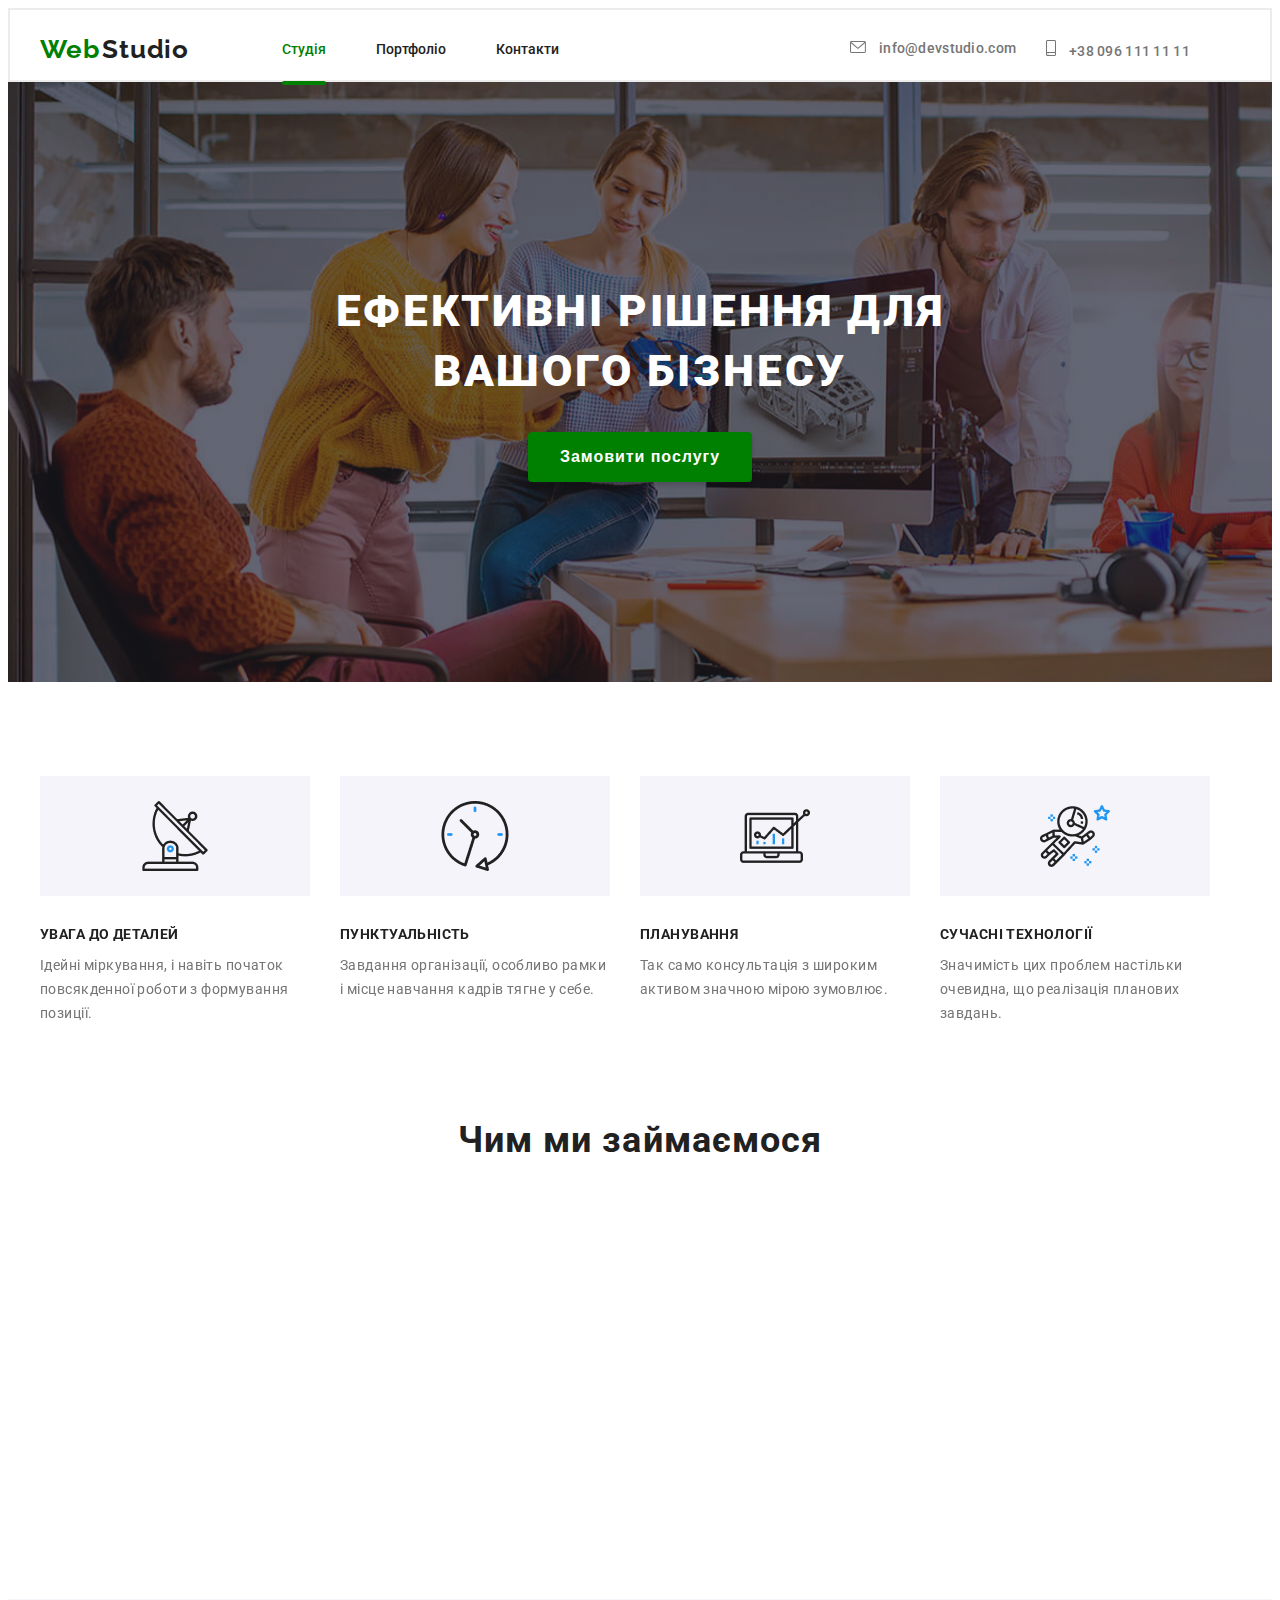
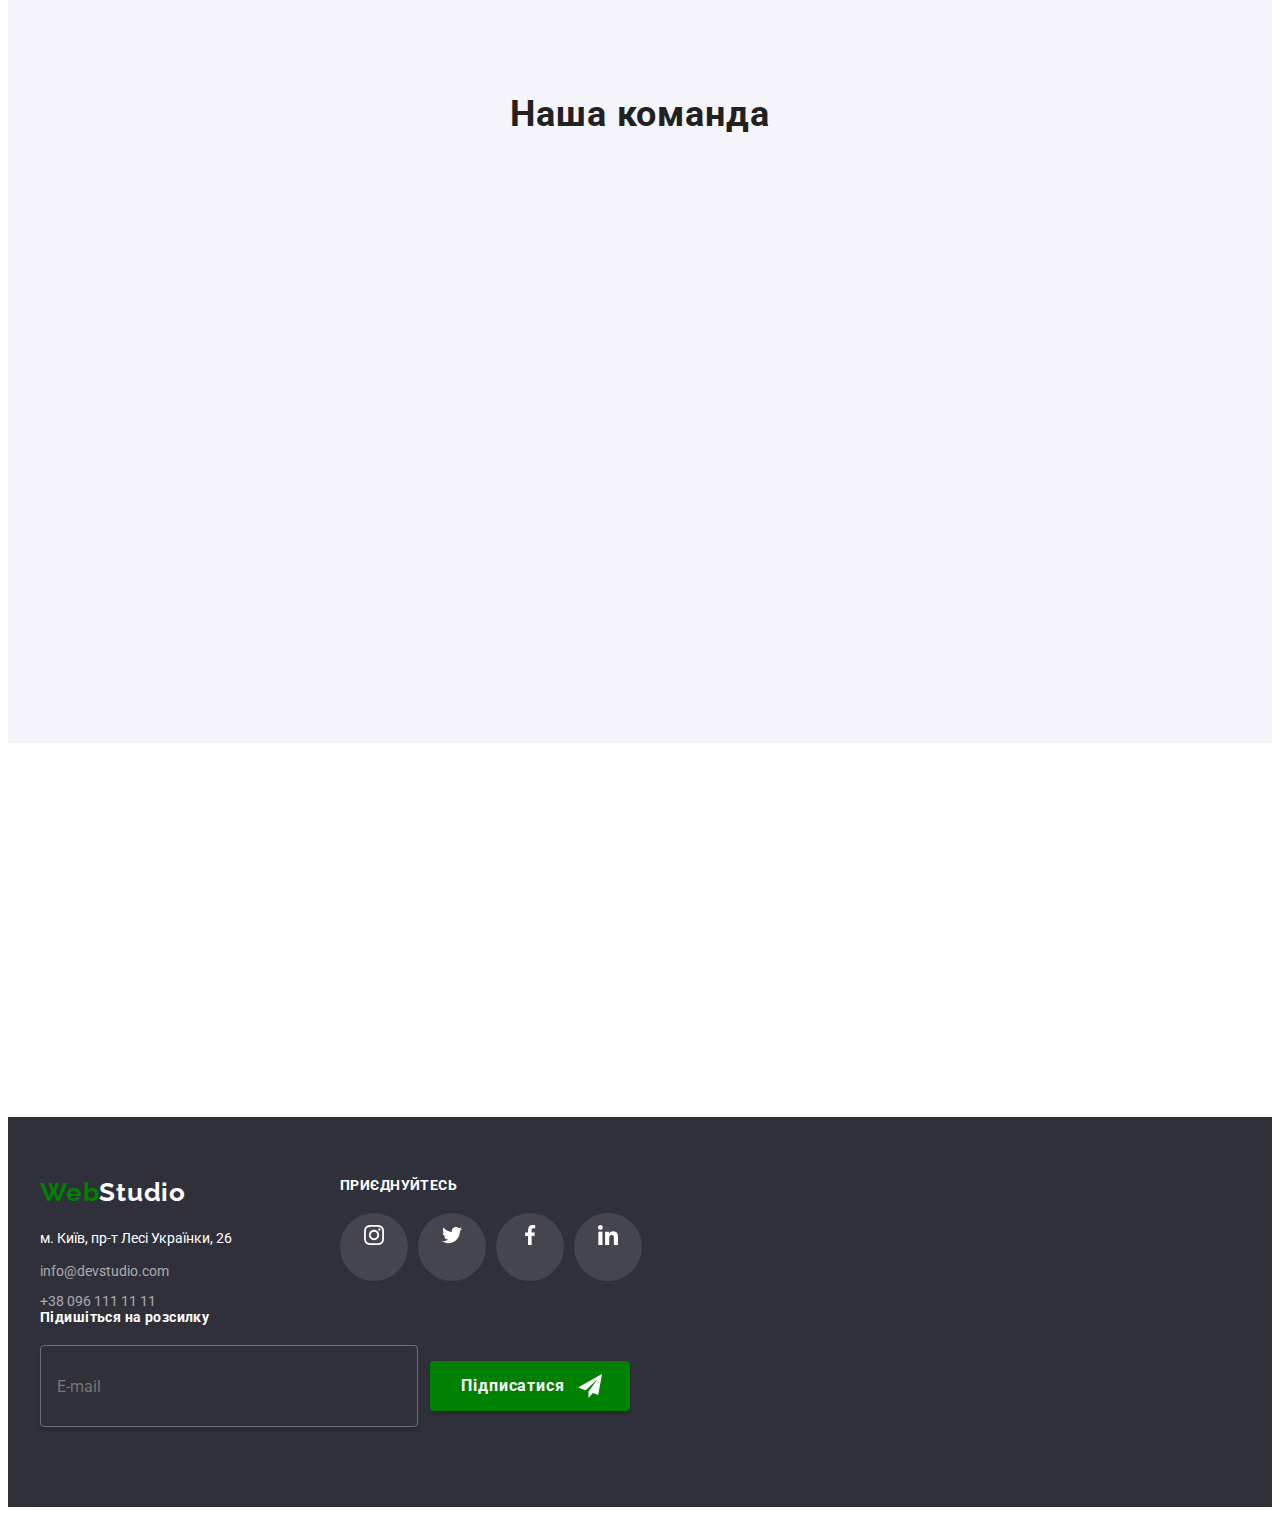
==== commit c02c4e7b: "mobile-menu" ====
--- a/index.html
+++ b/index.html
@@ -1,473 +1,462 @@
 <!DOCTYPE html>
 <html lang="en">
-  <head>
-    <meta charset="UTF-8" />
-    <meta name="viewport" content="width=device-width, initial-scale=1.0" />
-    <title>Web Studio</title>
-    <link rel="preconnect" href="https://fonts.googleapis.com" />
-    <link rel="preconnect" href="https://fonts.gstatic.com" crossorigin />
-    <link
-      href="https://fonts.googleapis.com/css2?family=Raleway:wght@700&family=Roboto:wght@400;500;700;900&display=swap"
-      rel="stylesheet"
-    />
-    <link
-    rel="stylesheet"
-    href="https://cdnjs.cloudflare.com/ajax/libs/animate.css/4.1.1/animate.min.css"
-  />
+
+<head>
+  <meta charset="UTF-8" />
+  <meta name="viewport" content="width=device-width, initial-scale=1.0" />
+  <title>Web Studio</title>
+  <link rel="preconnect" href="https://fonts.googleapis.com" />
+  <link rel="preconnect" href="https://fonts.gstatic.com" crossorigin />
+  <link href="https://fonts.googleapis.com/css2?family=Raleway:wght@700&family=Roboto:wght@400;500;700;900&display=swap"
+    rel="stylesheet" />
+  <link rel="stylesheet" href="https://cdnjs.cloudflare.com/ajax/libs/animate.css/4.1.1/animate.min.css" />
   <link href="https://unpkg.com/aos@2.3.1/dist/aos.css" rel="stylesheet">
-    <link rel="stylesheet" href="https://cdnjs.cloudflare.com/ajax/libs/modern-normalize/2.0.0/modern-normalize.min.css" integrity="sha512-4xo8blKMVCiXpTaLzQSLSw3KFOVPWhm/TRtuPVc4WG6kUgjH6J03IBuG7JZPkcWMxJ5huwaBpOpnwYElP/m6wg==" crossorigin="anonymous" referrerpolicy="no-referrer" />
-    <link rel="stylesheet" href="./css/main.css">
-  </head>
-  <body>
-    <!-- header -->
-    <header class="header">
-      <div class="container header__box" >
-        <a href="./index.html"
-          class="header__links"><span class="header__span1">Web</span><span class="header__span2">Studio</span></a
-        >
-        <ul class="header__list">
-          <li class="header__item">
-            <a href="./index.html" class="header__link header__after header__color">Студія</a>
-          </li>
-          <li class="header__item">
-            <a href="./portfolio.html" class="header__link">Портфоліо</a>
-          </li>
-          <li class="header__item">
-            <a href="" class="header__link">Контакти</a>
-          </li>
-        </ul>
-        <ul class="header__lists">
-          <li class="header__items">
-            <svg class="header__email">
-              <use href="./img/symboldefts.svg/icon.svg#icon-envelope"></use>
-            </svg>
-            <a href="mailto:info@devstudio.com" class="header__tel">info@devstudio.com</a>
-          </li>
-          <li class="header__items">
-            <svg class="header__phone">
-              <use href="./img/symboldefts.svg/icon.svg#icon-smartphone"></use>
-            </svg>
-            <a href="tel:+380961111111"  class="header__tel">+38 096 111 11 11</a>
-          </li>
-        </ul>
-       <button class="header__open-menu" data-menu-open>
+  <link rel="stylesheet" href="https://cdnjs.cloudflare.com/ajax/libs/modern-normalize/2.0.0/modern-normalize.min.css"
+    integrity="sha512-4xo8blKMVCiXpTaLzQSLSw3KFOVPWhm/TRtuPVc4WG6kUgjH6J03IBuG7JZPkcWMxJ5huwaBpOpnwYElP/m6wg=="
+    crossorigin="anonymous" referrerpolicy="no-referrer" />
+  <link rel="stylesheet" href="./css/main.css">
+</head>
+
+<body>
+  <!-- header -->
+  <header class="header">
+    <div class="container header__box">
+      <a href="./index.html" class="header__links">
+        <span class="header__span1">Web</span>
+        <span class="header__span2">Studio</span>
+      </a>
+      <ul class="header__list">
+        <li class="header__item">
+          <a href="./index.html" class="header__link header__after header__color">Студія</a>
+        </li>
+        <li class="header__item">
+          <a href="./portfolio.html" class="header__link">Портфоліо</a>
+        </li>
+        <li class="header__item">
+          <a href="" class="header__link">Контакти</a>
+        </li>
+      </ul>
+      <ul class="header__lists">
+        <li class="header__items">
+          <svg class="header__email">
+            <use href="./img/symboldefts.svg/icon.svg#icon-envelope"></use>
+          </svg>
+          <a href="mailto:info@devstudio.com" class="header__tel">info@devstudio.com</a>
+        </li>
+        <li class="header__items">
+          <svg class="header__phone">
+            <use href="./img/symboldefts.svg/icon.svg#icon-smartphone"></use>
+          </svg>
+          <a href="tel:+380961111111" class="header__tel">+38 096 111 11 11</a>
+        </li>
+      </ul>
+      <button class="header__open-menu" data-menu-open>
         <svg class="header__icon-menu">
           <use href="./img/symboldefts.svg/icon.svg#icon-menu"></use>
         </svg>
-       </button>
-       <div class="header__menu-box is-hidden" data-menu>
+      </button>
+      <div class="header__menu-box is-hidden" data-menu>
         <div class="header__section">
-          <nav class="menu__navigation">
+          <nav class="header__menu-navigation">
             <button data-menu-close class="header__close-menu">
-              <svg
-                fill="currentColor"
-                viewBox="0 0 20 20"
-                xmlns="http://www.w3.org/2000/svg"
-                width="40"
-                height="40"
-
-              >
-                <path
-                  fill-rule="evenodd"
-                  d="M4.293 4.293a1 1 0 011.414 0L10 8.586l4.293-4.293a1 1 0 111.414 1.414L11.414 10l4.293 4.293a1 1 0 01-1.414 1.414L10 11.414l-4.293 4.293a1 1 0 01-1.414-1.414L8.586 10 4.293 5.707a1 1 0 010-1.414z"
-                  clip-rule="evenodd"
-                ></path>
+              <svg fill="currentColor" viewBox="0 0 20 20" xmlns="http://www.w3.org/2000/svg" width="40" height="40">
+                <path fill-rule="evenodd" d="M4.293 4.293a1 1 0 011.414 0L10 8.586l4.293-4.293a1 1 0 111.414 1.414L11.414 10l4.293 4.293a1 1 0 01-1.414 1.414L10 11.414l-4.293 4.293a1 1 0 01-1.414-1.414L8.586 10 4.293 5.707a1 1 0 010-1.414z" clip-rule="evenodd"></path>
               </svg>
             </button>
-            <ul class="header__menu-navigation-list">
-              <li class="header__menu-navigation-item">
-                <a href="./index.html" class="header__menu-navigation-link">Студія</a>
-              </li>
-              <li class="header__menu-navigation-item">
-                <a href="./portfolio.html" class="header__menu-navigation-link">Портфоліо</a>
-              </li>
-              <li class="header__menu-navigation-item">
-                <a href="" class="header__menu-navigation-link">Контакти</a>
-              </li>
-            </ul>
-            <ul class="header__menu-contacts-list">
-              <li class="header__contacts-item">
-               <a href="tel:+38 096 111 11 11" class="header__menu-contacts-tel">+38 096 111 11 11</a>
-              </li>
-              <li class="header__contacts-item">
-               <a href="mailto:info@devstudio.com" class="header__menu-contacts-mailto">info@devstudio.com</a>
-              </li>
-            </ul>
-            <ul class="header__menu-networks-list">
-              <li class="header__networks-item">
-                <a href="https://www.instagram.com" class="header__menu-networks-link">Instagram</a>
-              </li>
-              <li class="header__menu-networks-item">
-                <a href="https://www.twitter.com" class="header__menu-networks-link">Twitter</a>
-              </li>
-              <li class="header__menu-networks-item">
-                <a href="https://www.facebook.com" class="header__menu-networks-link">Facebook</a>
-              </li>
-              <li class="header__menu-networks-item">
-                <a href="https://www.linkedin.com" class="header__menu-networks-link">Linkedin</a>
-              </li>
-            </ul>
+            <div class="header__box-menu">
+              <div class="header__box-menu-child1">
+                <ul class="header__menu-navigation-list">
+                  <li class="header__menu-navigation-item">
+                    <a href="./index.html" class="header__menu-navigation-link">Студія</a>
+                  </li>
+                  <li class="header__menu-navigation-item">
+                    <a href="./portfolio.html" class="header__menu-navigation-link">Портфоліо</a>
+                  </li>
+                  <li class="header__menu-navigation-item">
+                    <a href="" class="header__menu-navigation-link">Контакти</a>
+                  </li>
+                </ul>
+              </div>
+              <div class="header__box-menu-child2">
+                <ul class="header__menu-contacts-list">
+                  <li class="header__contacts-item">
+                    <a href="tel:+380961111111" class="header__menu-contacts-tel">+38 096 111 11 11</a>
+                  </li>
+                  <li class="header__contacts-item">
+                    <a href="mailto:info@devstudio.com" class="header__menu-contacts-mailto">info@devstudio.com</a>
+                  </li>
+                </ul>
+                <ul class="header__menu-networks-list">
+                  <li class="header__networks-item">
+                    <a href="https://www.instagram.com" class="header__menu-networks-link">Instagram</a>
+                  </li>
+                  <li class="header__menu-networks-item">
+                    <a href="https://www.twitter.com" class="header__menu-networks-link">Twitter</a>
+                  </li>
+                  <li class="header__menu-networks-item">
+                    <a href="https://www.facebook.com" class="header__menu-networks-link">Facebook</a>
+                  </li>
+                  <li class="header__menu-networks-item">
+                    <a href="https://www.linkedin.com" class="header__menu-networks-link">Linkedin</a>
+                  </li>
+                </ul>
+              </div>
+            </div>
           </nav>
-  
+        </div>
       </div>
+    </div>
+  </header>
+
+  <!-- information -->
+
+  <section class="information">
+    <div class="container">
+      <h1 class="information__title animate__heartBeat">ЕФЕКТИВНІ РІШЕННЯ ДЛЯ ВАШОГО БІЗНЕСУ</h1>
+      <button type="button" class="information__button" data-modal-open>Замовити послугу</button>
+    </div>
+  </section>
+
+  <!-- info -->
+
+  <section class="info">
+    <div class="container">
+      <ul class="info__list">
+        <li class="info__item1 info__item" data-aos="flip-left">
+          <h2 class="info__text">Увага до деталей</h2>
+          <p class="info__description">
+            Ідейні міркування, і навіть початок повсякденної роботи з
+            формування позиції.
+          </p>
+        </li>
+        <li class="info__item2 info__item" data-aos="flip-left">
+          <h2 class="info__text2">Пунктуальність</h2>
+          <p class="info__description">
+            Завдання організації, особливо рамки і місце навчання кадрів тягне
+            у себе.
+          </p>
+        </li>
+        <li class="info__item3 info__item" data-aos="flip-left">
+          <h2 class="info__text3">Планування</h2>
+          <p class="info__description">
+            Так само консультація з широким активом значною мірою зумовлює.
+          </p>
+        </li>
+        <li class="info__item4 info__item" data-aos="flip-left">
+          <h2 class="info__text4">Сучасні технології</h2>
+          <p class="info__description">
+            Значимість цих проблем настільки очевидна, що реалізація планових
+            завдань.
+          </p>
+        </li>
+      </ul>
+    </div>
+  </section>
+
+  <!-- labor -->
+
+  <section class="labor">
+    <div class="container">
+      <h2 class="labor__title">Чим ми займаємося</h2>
+      <ul class="labor__list">
+        <li class="labor__item" data-aos="flip-left">
+
+          <img src="./img/services2.jpg" class="labor__img" alt="img1" />
+          <button class="labor__btn">ДЕСКТОПНІ ДОДАТКИ</button>
+        </li>
+        <li class="labor-item" data-aos="flip-left">
+          <img src="./img/services1.jpg" class="labor__img" alt="imgsection" />
+          <button class="labor__btn">МОБІЛЬНІ ДОДАТКИ</button>
+        </li>
+        <li class="labor-item" data-aos="flip-left">
+          <img src="./img/services3.jpg" class="labor__img" alt="img3" />
+          <button class="labor__btn">ДИЗАЙНЕРСЬКІ РІШЕННЯ</button>
+        </li>
+      </ul>
+    </div>
+  </section>
+
+  <!-- employees -->
+
+  <section class="employees">
+    <div class="container">
+      <h2 class="employees__title">Наша команда</h2>
+      <ul class="employees__list">
+        <li class="employees__item" data-aos="zoom-in-up">
+          <img src="./img/employees.jpg" class="employees__img" alt="employees" />
+          <h3 class="employees__text">Ігор Дем'яненко</h3>
+          <p class="employees__description">Product Designer</p>
+          <ul class="employees__svg-list">
+            <li class="employees__svg-item">
+              <svg class="employees__svg">
+                <use href="./img/symboldefts.svg/icon.svg#icon-instagram"></use>
+              </svg>
+            </li>
+            <li class="employees__svg-item">
+              <svg class="employees__svg">
+                <use href="./img/symboldefts.svg/icon.svg#icon-twitter"></use>
+              </svg>
+            </li>
+            <li class="employees__svg-item">
+              <svg class="employees__svg">
+                <use href="./img/symboldefts.svg/icon.svg#icon-facebook"></use>
+              </svg>
+            </li>
+            <li class="employees__svg-item">
+              <svg class="employees__svg">
+                <use href="./img/symboldefts.svg/icon.svg#icon-linkedin"></use>
+              </svg>
+            </li>
+          </ul>
+        </li>
+        <li class="employees__item" data-aos="zoom-in-up">
+          <img src="./img/employees3.jpg" class="employees-img" alt="employees3" />
+          <h3 class="employees__text">Ольга Рєпіна</h3>
+          <p class="employees__description">Frontend Developer</p>
+          <ul class="employees__svg-list">
+            <li class="employees__svg-item">
+              <svg class="employees__svg">
+                <use href="./img/symboldefts.svg/icon.svg#icon-instagram"></use>
+              </svg>
+            </li>
+            <li class="employees__svg-item">
+              <svg class="employees__svg">
+                <use href="./img/symboldefts.svg/icon.svg#icon-twitter"></use>
+              </svg>
+            </li>
+            <li class="employees__svg-item">
+              <svg class="employees__svg">
+                <use href="./img/symboldefts.svg/icon.svg#icon-facebook"></use>
+              </svg>
+            </li>
+            <li class="employees__svg-item">
+              <svg class="employees__svg">
+                <use href="./img/symboldefts.svg/icon.svg#icon-linkedin"></use>
+              </svg>
+            </li>
+          </ul>
+        </li>
+        <li class="employees__item" data-aos="zoom-in-up">
+          <img src="./img/employees2.jpg" class="employees-img" alt="employees2" />
+          <h3 class="employees__text">Микола Тарасов</h3>
+          <p class="employees__description">Marketing</p>
+          <ul class="employees__svg-list">
+            <li class="employees__svg-item">
+              <svg class="employees__svg">
+                <use href="./img/symboldefts.svg/icon.svg#icon-instagram"></use>
+              </svg>
+            </li>
+            <li class="employees__svg-item">
+              <svg class="employees__svg">
+                <use href="./img/symboldefts.svg/icon.svg#icon-twitter"></use>
+              </svg>
+            </li>
+            <li class="employees__svg-item">
+              <svg class="employees__svg">
+                <use href="./img/symboldefts.svg/icon.svg#icon-facebook"></use>
+              </svg>
+            </li>
+            <li class="employees__svg-item">
+              <svg class="employees__svg">
+                <use href="./img/symboldefts.svg/icon.svg#icon-linkedin"></use>
+              </svg>
+            </li>
+          </ul>
+        </li>
+        <li class="employees__item" data-aos="zoom-in-up">
+          <img src="./img/imemployees4.jpg" class="employees-img" alt="employees4" />
+          <h3 class="employees__text">Михайло Єрмаков</h3>
+          <p class="employees__description">UI Designer</p>
+          <ul class="employees__svg-list">
+            <li class="employees__svg-item">
+              <svg class="employees__svg">
+                <use href="./img/symboldefts.svg/icon.svg#icon-instagram"></use>
+              </svg>
+            </li>
+            <li class="employees__svg-item">
+              <svg class="employees__svg">
+                <use href="./img/symboldefts.svg/icon.svg#icon-twitter"></use>
+              </svg>
+            </li>
+            <li class="employees__svg-item">
+              <svg class="employees__svg">
+                <use href="./img/symboldefts.svg/icon.svg#icon-facebook"></use>
+              </svg>
+            </li>
+            <li class="employees__svg-item">
+              <svg class="employees__svg">
+                <use href="./img/symboldefts.svg/icon.svg#icon-linkedin"></use>
+              </svg>
+            </li>
+          </ul>
+        </li>
+      </ul>
+    </div>
+  </section>
+  <section class="customers">
+    <div class="container">
+      <h2 class="customers__title" data-aos="fade-right" data-aos-offset="300" data-aos-easing="ease-in-sine">Постійні
+        клієнти</h2>
+      <ul class="customers__list">
+
+        <li class="customers__item" data-aos="fade-up" data-aos-duration="3000">
+          <svg class="customers__svg">
+            <use href="./img/symboldefts.svg/icon.svg#icon-logo"></use>
+          </svg>
+        </li>
+        <li class="customers__item" data-aos="fade-up" data-aos-duration="3000">
+          <svg class="customers__svg">
+            <use href="./img/symboldefts.svg/icon.svg#icon-company"></use>
+          </svg>
+        </li>
+        <li class="customers__item" data-aos="fade-up" data-aos-duration="3000">
+          <svg class="customers__svg">
+            <use href="./img/symboldefts.svg/icon.svg#icon-company2"></use>
+          </svg>
+        </li>
+        <li class="customers__item" data-aos="fade-up" data-aos-duration="3000">
+          <svg class="customers__svg">
+            <use href="./img/symboldefts.svg/icon.svg#icon-logo-faster"></use>
+          </svg>
+        </li>
+        <li class="customers__item" data-aos="fade-up" data-aos-duration="3000">
+          <svg class="customers__svg">
+            <use href="./img/symboldefts.svg/icon.svg#icon-brand"></use>
+          </svg>
+        </li>
+        <li class="customers__item" data-aos="fade-up" data-aos-duration="3000">
+          <svg class="customers__svg">
+            <use href="./img/symboldefts.svg/icon.svg#icon-company3"></use>
+          </svg>
+        </li>
+      </ul>
+    </div>
+  </section>
+  <footer class="foot">
+    <div class="container  box-container">
+      <div class="foot__flex">
+        <div class="foot__flex-footer">
+          <h2 class="foot__text">
+            <span class="foot__span1">Web</span><span class="foot__span2">Studio</span>
+          </h2>
+          <div class="foot__email-tel">
+            <address class="foot__adres">м. Київ, пр-т Лесі Українки, 26</address>
+
+            <a href="mailto:info@devstudio.com" class="foot__mailto">info@devstudio.com</a>
+            <a href="tel:+380961111111" class="foot__tel">+38 096 111 11 11</a>
+          </div>
+        </div>
+        <div class="foot__flex-footer2">
+          <h2 class="foot__sot-title">ПРИЄДНУЙТЕСЬ</h2>
+          <ul class="foot__svg-list">
+            <li class="foot__svg-item">
+              <svg class="foot__svg">
+                <use href="./img/symboldefts.svg/icon.svg#icon-instagram"></use>
+              </svg>
+            </li>
+            <li class="foot__svg-item">
+              <svg class="foot__svg">
+                <use href="./img/symboldefts.svg/icon.svg#icon-twitter"></use>
+              </svg>
+            </li>
+            <li class="foot__svg-item">
+              <svg class="foot__svg">
+                <use href="./img/symboldefts.svg/icon.svg#icon-facebook"></use>
+              </svg>
+            </li>
+            <li class="foot__svg-item">
+              <svg class="foot__svg">
+                <use href="./img/symboldefts.svg/icon.svg#icon-linkedin"></use>
+              </svg>
+            </li>
+          </ul>
+        </div>
+
+        <div class="foot__flex-footer3">
+          <h2 class="foot__flex-title">Підишіться на розсилку</h2>
+          <form>
+            <div class="foot__display-flex">
+              <input type="email" placeholder="E-mail" class="foot__flex-input">
+              <button type="button" class="foot__flex-button">Підписатися
+                <svg class="foot__telega" xmlns="http://www.w3.org/2000/svg" width="24" height="24" viewBox="0 0 24 24"
+                  fill="none">
+                  <path
+                    d="M24 0L0 13.5L7.66994 16.3407L19.5 5.25002L10.5017 17.3896L10.509 17.3923L10.5 17.3896V24.0001L14.8013 18.982L20.2501 21.0001L24 0Z"
+                    fill="white" />
+                </svg>
+              </button>
+            </div>
+          </form>
+        </div>
       </div>
-    </header>
-
-    <!-- information -->
-
-    <section class="information">
-      <div class="container">
-        <h1 class="information__title animate__heartBeat">ЕФЕКТИВНІ РІШЕННЯ ДЛЯ ВАШОГО БІЗНЕСУ</h1>
-        <button type="button" class="information__button" data-modal-open>Замовити послугу</button>
-      </div>
-    </section>
-
-    <!-- info -->
-
-    <section class="info">
-      <div class="container">
-        <ul class="info__list">
-          <li class="info__item1 info__item" data-aos="flip-left">
-            <h2 class="info__text">Увага до деталей</h2>
-            <p class="info__description">
-              Ідейні міркування, і навіть початок повсякденної роботи з
-              формування позиції.
-            </p>
-          </li>
-          <li class="info__item2 info__item" data-aos="flip-left">
-            <h2 class="info__text2">Пунктуальність</h2>
-            <p class="info__description">
-              Завдання організації, особливо рамки і місце навчання кадрів тягне
-              у себе.
-            </p>
-          </li>
-          <li class="info__item3 info__item" data-aos="flip-left">
-            <h2 class="info__text3">Планування</h2>
-            <p class="info__description">
-              Так само консультація з широким активом значною мірою зумовлює.
-            </p>
-          </li>
-          <li class="info__item4 info__item" data-aos="flip-left">
-            <h2 class="info__text4">Сучасні технології</h2>
-            <p class="info__description">
-              Значимість цих проблем настільки очевидна, що реалізація планових
-              завдань.
-            </p>
-          </li>
-        </ul>
-      </div>
-    </section>
-
-    <!-- labor -->
-
-    <section class="labor">
-      <div class="container">
-        <h2 class="labor__title">Чим ми займаємося</h2>
-        <ul class="labor__list">
-          <li class="labor__item" data-aos="flip-left">
-            
-            <img src="./img/services2.jpg" class="labor__img" alt="img1" />
-                <button class="labor__btn">ДЕСКТОПНІ ДОДАТКИ</button>
-          </li>
-          <li class="labor-item" data-aos="flip-left">
-            <img src="./img/services1.jpg" class="labor__img" alt="imgsection" />
-            <button class="labor__btn">МОБІЛЬНІ ДОДАТКИ</button>
-          </li>
-          <li class="labor-item" data-aos="flip-left">
-            <img src="./img/services3.jpg" class="labor__img" alt="img3" />
-            <button class="labor__btn">ДИЗАЙНЕРСЬКІ РІШЕННЯ</button>
-          </li>
-        </ul>
-      </div>
-    </section>
-
-    <!-- employees -->
-
-    <section class="employees">
-      <div class="container">
-        <h2 class="employees__title">Наша команда</h2>
-        <ul class="employees__list">
-          <li class="employees__item" data-aos="zoom-in-up">
-            <img  src="./img/employees.jpg" class="employees__img" alt="employees"/>
-            <h3 class="employees__text">Ігор Дем'яненко</h3>
-            <p class="employees__description">Product Designer</p>
-            <ul class="employees__svg-list">
-              <li class="employees__svg-item">
-            <svg class="employees__svg">
-              <use href="./img/symboldefts.svg/icon.svg#icon-instagram"></use>
-            </svg>
-          </li>
-          <li class="employees__svg-item">
-            <svg class="employees__svg">
-              <use href="./img/symboldefts.svg/icon.svg#icon-twitter">
-            </svg>
-          </li>
-          <li class="employees__svg-item">
-            <svg class="employees__svg">
-              <use href="./img/symboldefts.svg/icon.svg#icon-facebook">
-            </svg>
-          </li>
-          <li class="employees__svg-item">
-            <svg class="employees__svg">
-              <use href="./img/symboldefts.svg/icon.svg#icon-linkedin">
-            </svg>
-          </li>
-          </ul>
-          </li>
-          <li class="employees__item" data-aos="zoom-in-up">
-            <img src="./img/employees3.jpg" class="employees-img" alt="employees3"/>
-            <h3 class="employees__text">Ольга Рєпіна</h3>
-            <p class="employees__description">Frontend Developer</p>
-            <ul class="employees__svg-list">
-              <li class="employees__svg-item">
-            <svg class="employees__svg">
-              <use href="./img/symboldefts.svg/icon.svg#icon-instagram"></use>
-            </svg>
-          </li>
-          <li class="employees__svg-item">
-            <svg class="employees__svg">
-              <use href="./img/symboldefts.svg/icon.svg#icon-twitter">
-            </svg>
-          </li>
-          <li class="employees__svg-item">
-            <svg class="employees__svg">
-              <use href="./img/symboldefts.svg/icon.svg#icon-facebook">
-            </svg>
-          </li>
-          <li class="employees__svg-item">
-            <svg class="employees__svg">
-              <use href="./img/symboldefts.svg/icon.svg#icon-linkedin">
-            </svg>
-          </li>
-          </ul>
-          </li>
-          <li class="employees__item" data-aos="zoom-in-up">
-            <img
-              src="./img/employees2.jpg"
-              class="employees-img"
-              alt="employees2"
-            />
-            <h3 class="employees__text" >Микола Тарасов</h3>
-            <p class="employees__description">Marketing</p>
-            <ul class="employees__svg-list">
-              <li class="employees__svg-item">
-            <svg class="employees__svg">
-              <use href="./img/symboldefts.svg/icon.svg#icon-instagram"></use>
-            </svg>
-          </li>
-          <li class="employees__svg-item">
-            <svg class="employees__svg">
-              <use href="./img/symboldefts.svg/icon.svg#icon-twitter">
-            </svg>
-          </li>
-          <li class="employees__svg-item">
-            <svg class="employees__svg">
-              <use href="./img/symboldefts.svg/icon.svg#icon-facebook">
-            </svg>
-          </li>
-          <li class="employees__svg-item">
-            <svg class="employees__svg">
-              <use href="./img/symboldefts.svg/icon.svg#icon-linkedin">
-            </svg>
-          </li>
-          </ul>
-          </li>
-          <li class="employees__item" data-aos="zoom-in-up">
-            <img src="./img/imemployees4.jpg" class="employees-img" alt="employees4"/>
-            <h3 class="employees__text">Михайло Єрмаков</h3>
-            <p class="employees__description">UI Designer</p>
-            <ul class="employees__svg-list">
-              <li class="employees__svg-item">
-            <svg class="employees__svg">
-              <use href="./img/symboldefts.svg/icon.svg#icon-instagram"></use>
-            </svg>
-          </li>
-          <li class="employees__svg-item">
-            <svg class="employees__svg">
-              <use href="./img/symboldefts.svg/icon.svg#icon-twitter">
-            </svg>
-          </li>
-          <li class="employees__svg-item">
-            <svg class="employees__svg">
-              <use href="./img/symboldefts.svg/icon.svg#icon-facebook">
-            </svg>
-          </li>
-          <li class="employees__svg-item">
-            <svg class="employees__svg">
-              <use href="./img/symboldefts.svg/icon.svg#icon-linkedin">
-            </svg>
-          </li>
-          </ul>
-          </li>
-        </ul>
-      </div>
-    </section>
-     <section class="customers">
-      <div class="container">
-      <h2 class="customers__title" data-aos="fade-right"
-      data-aos-offset="300"
-      data-aos-easing="ease-in-sine">Постійні клієнти</h2>
-      <ul class="customers__list">
-        
-        <li class="customers__item" data-aos="fade-up"
-        data-aos-duration="3000">
-        <svg class="customers__svg">
-          <use href="./img/symboldefts.svg/icon.svg#icon-logo"></use>
-        </svg>
-      </li>
-        <li class="customers__item" data-aos="fade-up"
-        data-aos-duration="3000">
-        <svg class="customers__svg">
-          <use href="./img/symboldefts.svg/icon.svg#icon-company"></use>
-        </svg>
-      </li>
-        <li class="customers__item" data-aos="fade-up"
-        data-aos-duration="3000">
-        <svg class="customers__svg">
-          <use href="./img/symboldefts.svg/icon.svg#icon-company2"></use>
-        </svg>
-      </li>
-        <li class="customers__item" data-aos="fade-up"
-        data-aos-duration="3000">
-        <svg class="customers__svg">
-          <use href="./img/symboldefts.svg/icon.svg#icon-logo-faster"></use>
-        </svg>
-      </li>
-        <li class="customers__item" data-aos="fade-up"
-        data-aos-duration="3000">
-        <svg class="customers__svg">
-          <use href="./img/symboldefts.svg/icon.svg#icon-brand"></use>
-        </svg>
-      </li>
-      <li class="customers__item" data-aos="fade-up"
-      data-aos-duration="3000">
-      <svg class="customers__svg">
-        <use href="./img/symboldefts.svg/icon.svg#icon-company3"></use>
-      </svg>
-    </li>
-      </ul>
-    </div>
-    </section>
-      <footer class="foot">
-      <div class="container  box-container">
-        <div class="foot__flex">
-        <div class="foot__flex-footer">
-        <h2 class="foot__text">
-          <span class="foot__span1">Web</span><span class="foot__span2">Studio</span>
-        </h2>
-        <div class="foot__email-tel">
-        <address class="foot__adres">м. Київ, пр-т Лесі Українки, 26</address>
-
-        <a href="mailto:info@devstudio.com" class="foot__mailto">info@devstudio.com</a>
-        <a href="tel:+380961111111" class="foot__tel">+38 096 111 11 11</a>
-      </div>
-      </div>
-    <div class="foot__flex-footer2"> 
-        <h2 class="foot__sot-title">ПРИЄДНУЙТЕСЬ</h2>
-        <ul class="foot__svg-list">
-          <li class="foot__svg-item">
-        <svg class="foot__svg">
-          <use href="./img/symboldefts.svg/icon.svg#icon-instagram"></use>
-        </svg>
-      </li>
-      <li class="foot__svg-item">
-        <svg class="foot__svg">
-          <use href="./img/symboldefts.svg/icon.svg#icon-twitter"></svg>
-        </svg>
-      </li>
-      <li class="foot__svg-item">
-        <svg class="foot__svg">
-          <use href="./img/symboldefts.svg/icon.svg#icon-facebook"></svg>
-        </svg>
-      </li>
-      <li class="foot__svg-item">
-        <svg class="foot__svg">
-          <use href="./img/symboldefts.svg/icon.svg#icon-linkedin"></svg>
-        </svg>
-      </li>
-      </ul>
-  </div>
-
-  <div class="foot__flex-footer3">
-    <h2 class="foot__flex-title">Підишіться на розсилку</h2>
-    <form action="">
-      <div class="foot__display-flex">
-    <input type="email" placeholder="E-mail" class="foot__flex-input">
-    <button type="button" class="foot__flex-button">Підписатися
-      <svg class="foot__telega" xmlns="http://www.w3.org/2000/svg" width="24" height="24" viewBox="0 0 24 24" fill="none">
-        <path d="M24 0L0 13.5L7.66994 16.3407L19.5 5.25002L10.5017 17.3896L10.509 17.3923L10.5 17.3896V24.0001L14.8013 18.982L20.2501 21.0001L24 0Z" fill="white"/>
-        </svg>
-      </button>
-    </div>
-    </form>
-  </div>
-</div>
-</div>
-
-    </footer>  
-    <div class="beckgdrop is-hidden" data-modal>
-      <div class="beckgdrop__modal">
-        <div class="beckgdrop__close-box" data-modal-close>
+    </div>
+
+  </footer>
+  <div class="beckgdrop is-hidden" data-modal>
+    <div class="beckgdrop__modal">
+      <div class="beckgdrop__close-box" data-modal-close>
         <svg class="beckgdrop__close">
           <use href="./img/symboldefts.svg/icon.svg#icon-close"></use>
         </svg>
       </div>
-        <h2 class="beckgdrop__modal-title">Залиште свої дані, ми вам передзвонимо</h2>
-        <h1 class="title">
-          
-        </h1>
-        <form action="">
-          <ul class="beckgdrop__form-list">
-            <li class="beckgdrop__form-item">
-          <p class="beckgdrop__fotm-title">Ім'я</p>
-          <div class="beckgdrop__box">
-            <svg class="beckgdrop__modal-svg">
-              <use href="./img/symboldefts.svg/icon.svg#icon-person"></use>
-            </svg>
-          <input type="text" class="beckgdrop__form-input">
-          
-        </div>
-        </li>
-        <li class="beckgdrop__form-item">
-          <p class="beckgdrop__fotm-title">Телефон</p>
-          <div class="beckgdrop__box">
-            <svg class="beckgdrop__modal-svg">
-              <use href="./img/symboldefts.svg/icon.svg#icon-phone"></use>
-            </svg>
-          <input type="tel" class="beckgdrop__form-input">
-          
-        </div>
-        </li>
-        <li class="beckgdrop__form-item">
-          <p class="beckgdrop__fotm-title">Пошта</p>
-          <div class="beckgdrop__box">
-            <svg class="beckgdrop__modal-svg">
-              <use href="./img/symboldefts.svg/icon.svg#icon-email"></use>
-            </svg>
-          <input type="email" class="beckgdrop__form-input">
-        </div>
-        </li>
-        <li class="beckgdrop__form-item">
-          <p class="beckgdrop__fotm-title">Коментар</p>
-          <div class="beckgdrop__box-big">
-          <input type="text" class="beckgdrop__input-for" placeholder="Введіть текст">
-        </div>
-        </li>
+      <h2 class="beckgdrop__modal-title">Залиште свої дані, ми вам передзвонимо</h2>
+      <h1 class="title">
+
+      </h1>
+      <form>
+        <ul class="beckgdrop__form-list">
+          <li class="beckgdrop__form-item">
+            <p class="beckgdrop__fotm-title">Ім'я</p>
+            <div class="beckgdrop__box">
+              <svg class="beckgdrop__modal-svg">
+                <use href="./img/symboldefts.svg/icon.svg#icon-person"></use>
+              </svg>
+              <input type="text" class="beckgdrop__form-input">
+
+            </div>
+          </li>
+          <li class="beckgdrop__form-item">
+            <p class="beckgdrop__fotm-title">Телефон</p>
+            <div class="beckgdrop__box">
+              <svg class="beckgdrop__modal-svg">
+                <use href="./img/symboldefts.svg/icon.svg#icon-phone"></use>
+              </svg>
+              <input type="tel" class="beckgdrop__form-input">
+
+            </div>
+          </li>
+          <li class="beckgdrop__form-item">
+            <p class="beckgdrop__fotm-title">Пошта</p>
+            <div class="beckgdrop__box">
+              <svg class="beckgdrop__modal-svg">
+                <use href="./img/symboldefts.svg/icon.svg#icon-email"></use>
+              </svg>
+              <input type="email" class="beckgdrop__form-input">
+            </div>
+          </li>
+          <li class="beckgdrop__form-item">
+            <p class="beckgdrop__fotm-title">Коментар</p>
+            <div class="beckgdrop__box-big">
+              <input type="text" class="beckgdrop__input-for" placeholder="Введіть текст">
+            </div>
+          </li>
         </ul>
         <div class="beckgdrop__modal-box">
           <input class="beckgdrop__modal-checkbox" type="checkbox">
-          <p class="beckgdrop__modal-description">Погоджуюся з розсилкою та приймаю  <span class="beckgdrop__modal-span">Умови договору</span></p>
+          <p class="beckgdrop__modal-description">Погоджуюся з розсилкою та приймаю <span
+              class="beckgdrop__modal-span">Умови договору</span></p>
         </div>
         <button class="beckgdrop__modal-button" type="submit">Відправити</button>
-        </form>
-      </div>
-    </div>
-    <script src="https://unpkg.com/aos@2.3.1/dist/aos.js"></script>
-    <script>
-      AOS.init();
-    </script>
-        <script src="./js/mobile-menu.js"></script>
-    <script src="./js/modal.js"></script>
-
-  </body>
-</html>
+      </form>
+    </div>
+  </div>
+  <script src="https://unpkg.com/aos@2.3.1/dist/aos.js"></script>
+  <script>
+    AOS.init();
+  </script>
+  <script src="./js/mobile-menu.js"></script>
+  <script src="./js/modal.js"></script>
+
+</body>
+
+</html>--- a/css/main.css
+++ b/css/main.css
@@ -194,18 +194,18 @@
     gap: 10px;
     display: flex;
     flex-direction: column;
-    margin-left: 73px;
+    margin-left: 60px;
   }
 }
 @media screen and (min-width: 1200px) {
   .header__lists {
-    gap: 50px;
+    gap: 30px;
     flex-direction: row;
     margin-left: 291px;
   }
 }
 .header__items {
-  align-items: center;
+  position: relative;
   transition-property: fill;
 }
 .header__items:hover .header__email {
@@ -215,8 +215,6 @@
   fill: green;
 }
 .header__email {
-  width: 16px;
-  height: 12px;
   width: 16px;
   height: 12px;
   margin-right: 10px;
@@ -224,7 +222,7 @@
 }
 .header__phone {
   fill: #757575;
-  width: 16px;
+  width: 10px;
   height: 16px;
   margin-right: 10px;
 }
@@ -273,9 +271,6 @@
 .header__box {
   display: flex;
   align-items: center;
-}
-.header__open-menu {
-  margin-left: auto;
 }
 .header__menu-box {
   z-index: 1;
@@ -303,7 +298,19 @@
     opacity: 0;
     visibility: hidden;
     pointer-events: none;
-  }
+    display: none;
+  }
+}
+.header__box-menu {
+  display: flex;
+  flex-direction: column;
+  justify-content: space-between;
+  width: 100%;
+  height: 100%;
+  outline: solid greenyellow;
+}
+.header__open-menu {
+  margin-left: auto;
 }
 .header__section {
   background-color: green;
@@ -321,6 +328,11 @@
   padding-left: 40px;
   padding-bottom: 48px;
 }
+@media screen and (min-width: 1200px) {
+  .header__section {
+    display: none;
+  }
+}
 .header__close-menu {
   display: flex;
   margin-left: auto;
@@ -344,23 +356,26 @@
     font-size: 40px;
   }
 }
+.header__menu-navigation {
+  width: 100%;
+  height: 100%;
+}
 .header__menu-navigation-list {
   gap: 32px;
   display: flex;
   flex-direction: column;
-  margin-bottom: 302px;
-}
-.header__menu-navigation-list__menu-contacts-list {
+}
+.header__menu-contacts-list {
   gap: 32px;
   display: flex;
   flex-direction: column;
 }
 @media screen and (min-width: 320px) {
-  .header__menu-navigation-list__menu-contacts-list {
+  .header__menu-contacts-list {
     margin-bottom: 50px;
   }
 }
-.header__menu-navigation-list__menu-contacts-tel {
+.header__menu-contacts-tel {
   color: green;
   font-family: Roboto;
   font-style: normal;
@@ -369,16 +384,16 @@
   letter-spacing: 0.68px;
 }
 @media screen and (min-width: 320px) {
-  .header__menu-navigation-list__menu-contacts-tel {
+  .header__menu-contacts-tel {
     font-size: 30px;
   }
 }
 @media screen and (min-width: 480px) {
-  .header__menu-navigation-list__menu-contacts-tel {
+  .header__menu-contacts-tel {
     font-size: 34px;
   }
 }
-.header__menu-navigation-list__menu-contacts-mailto {
+.header__menu-contacts-mailto {
   color: #757575;
   font-family: Roboto;
   font-size: 24px;
@@ -387,11 +402,11 @@
   line-height: normal;
   letter-spacing: 0.48px;
 }
-.header__menu-navigation-list__menu-networks-list {
+.header__menu-networks-list {
   display: flex;
   gap: 20px;
 }
-.header__menu-navigation-list__menu-networks-link {
+.header__menu-networks-link {
   color: green;
   position: relative;
   font-family: Roboto;
@@ -401,12 +416,12 @@
   letter-spacing: 0.36px;
 }
 @media screen and (min-width: 320px) {
-  .header__menu-navigation-list__menu-networks-link {
+  .header__menu-networks-link {
     font-size: 11px;
   }
 }
 @media screen and (min-width: 480px) {
-  .header__menu-navigation-list__menu-networks-link {
+  .header__menu-networks-link {
     font-size: 18px;
   }
 }
